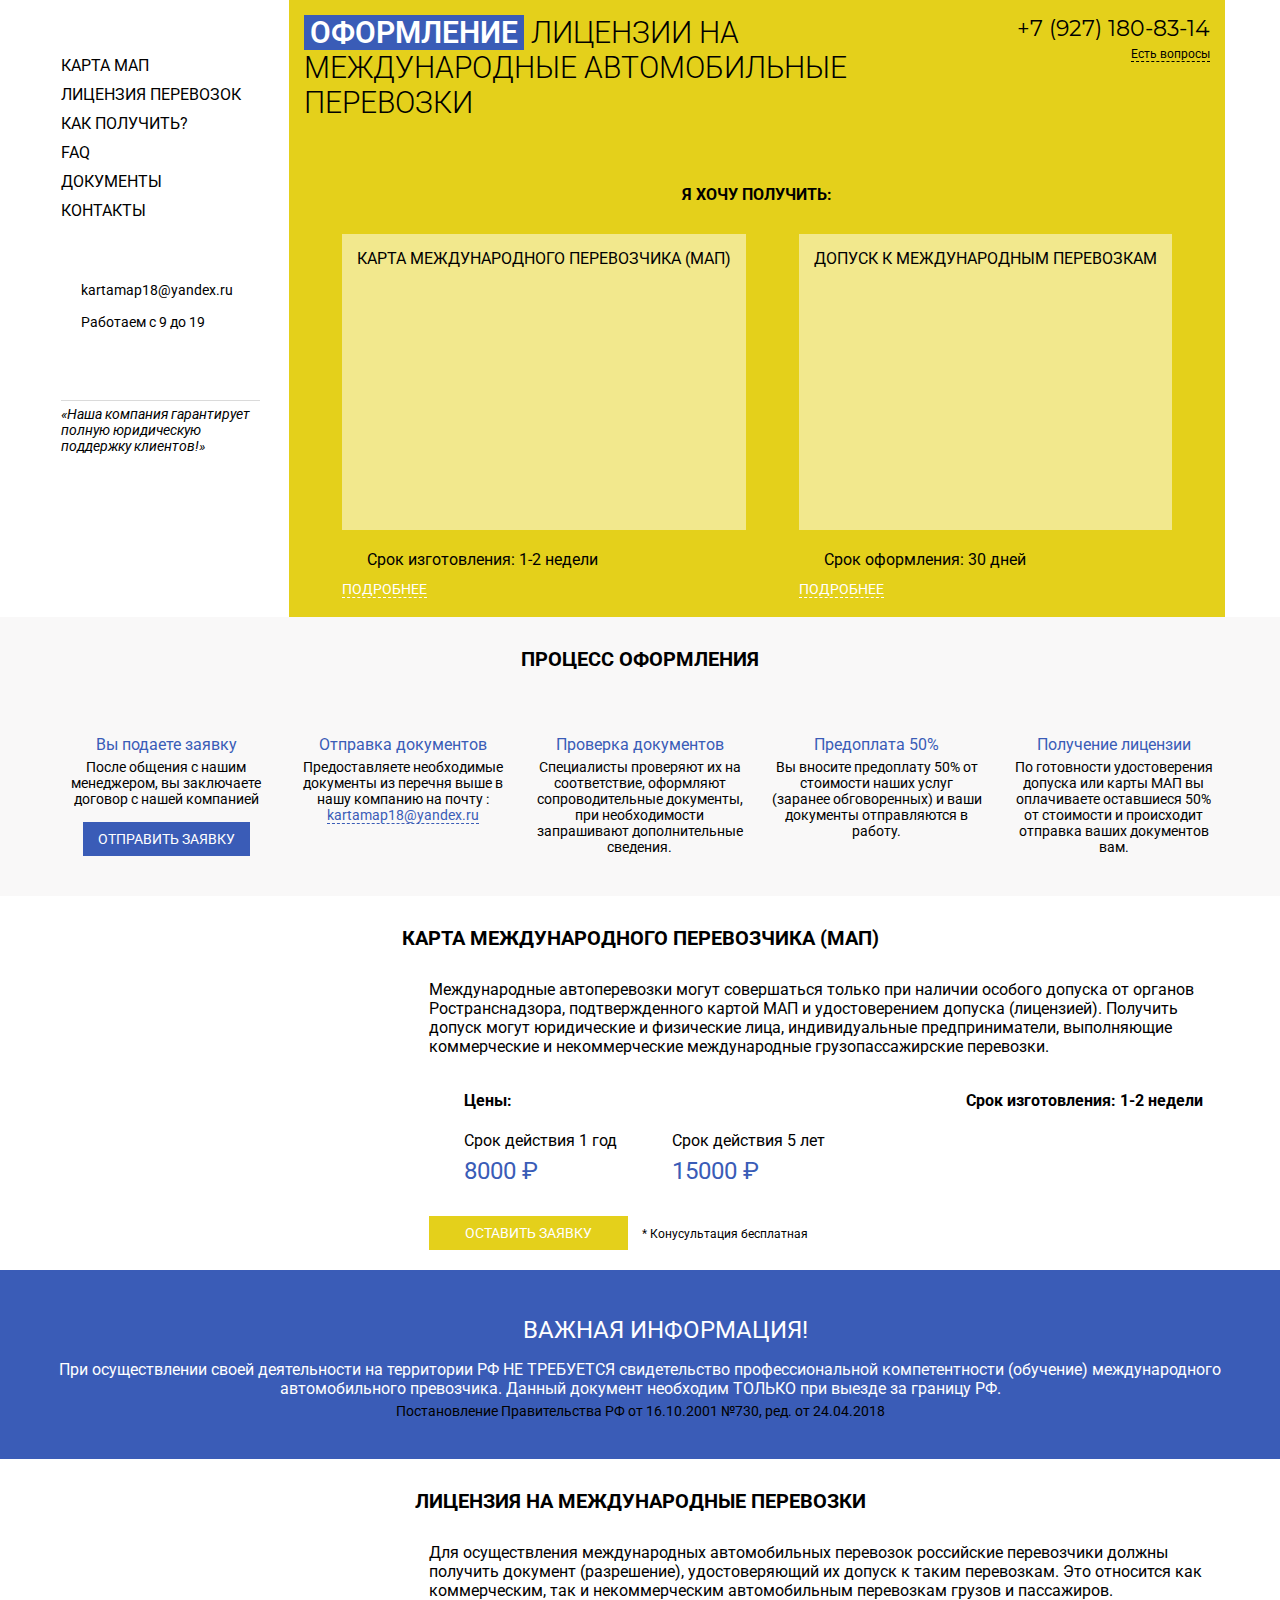
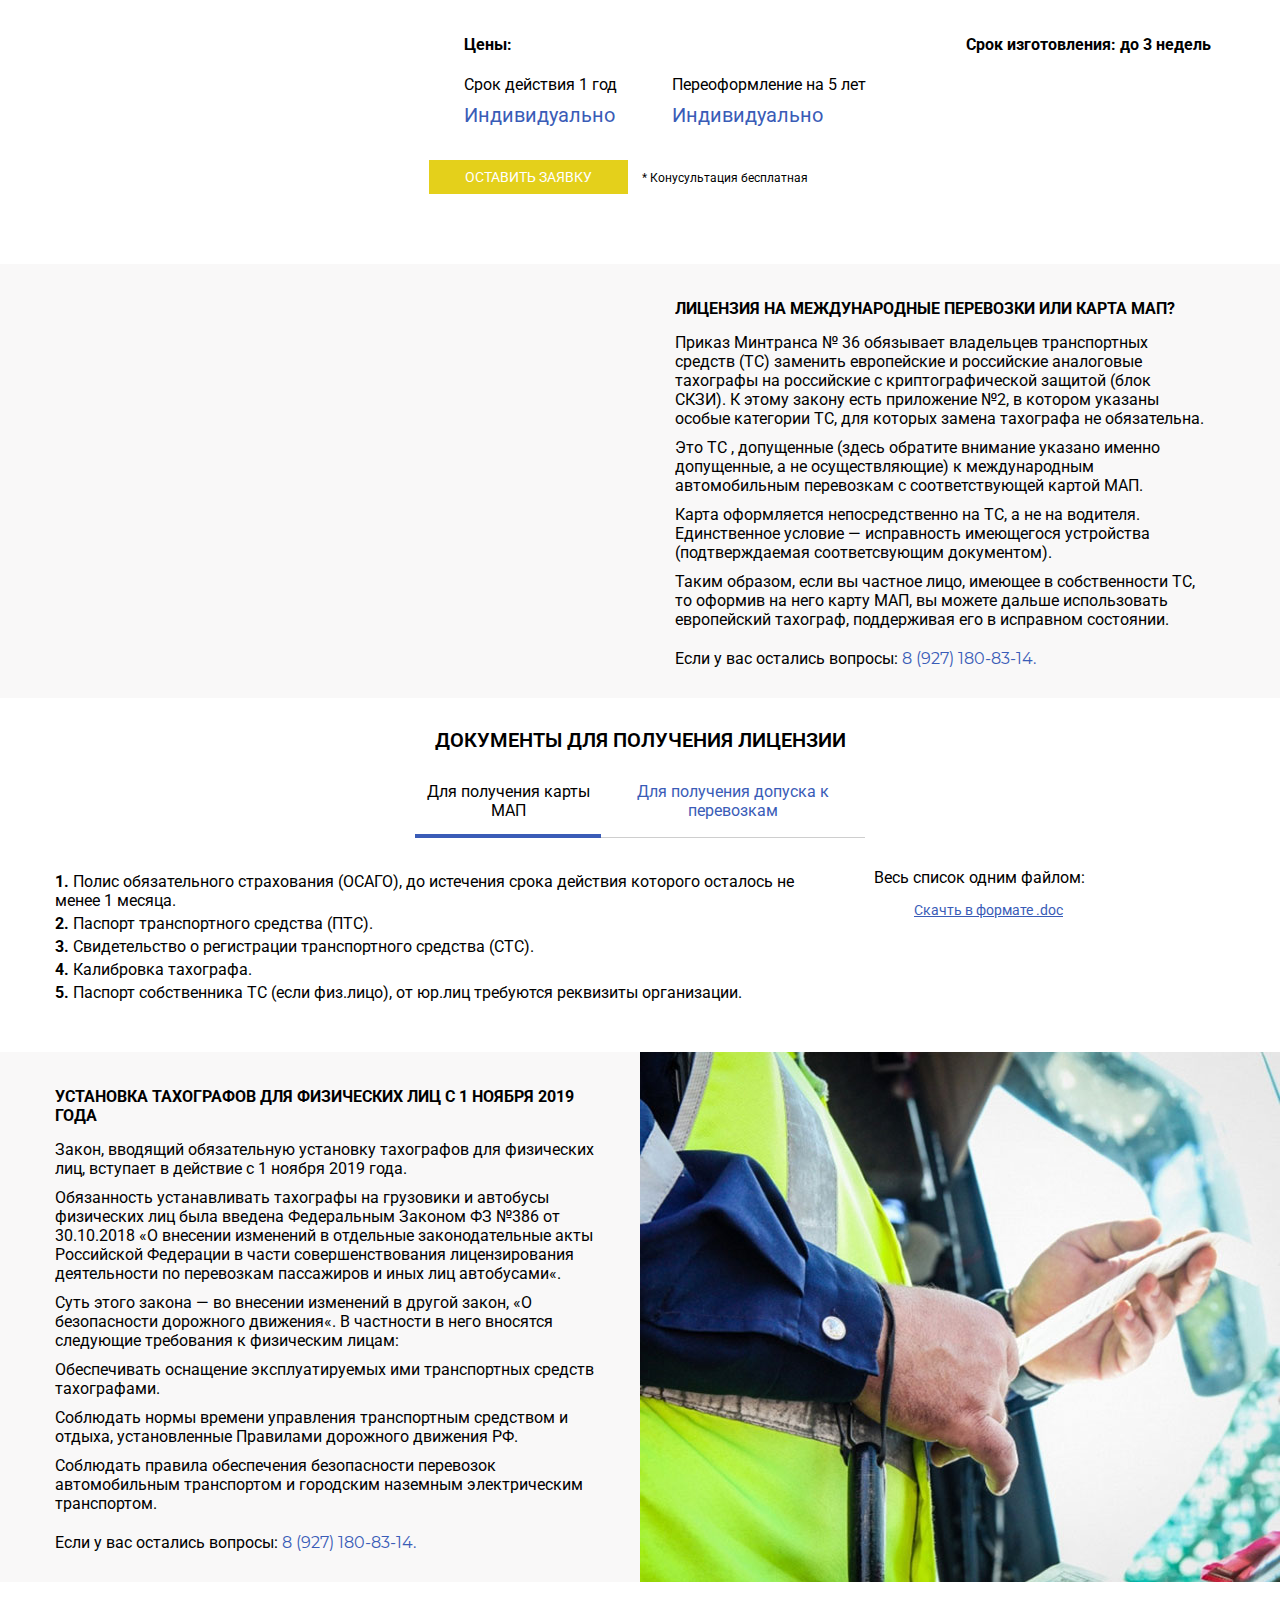
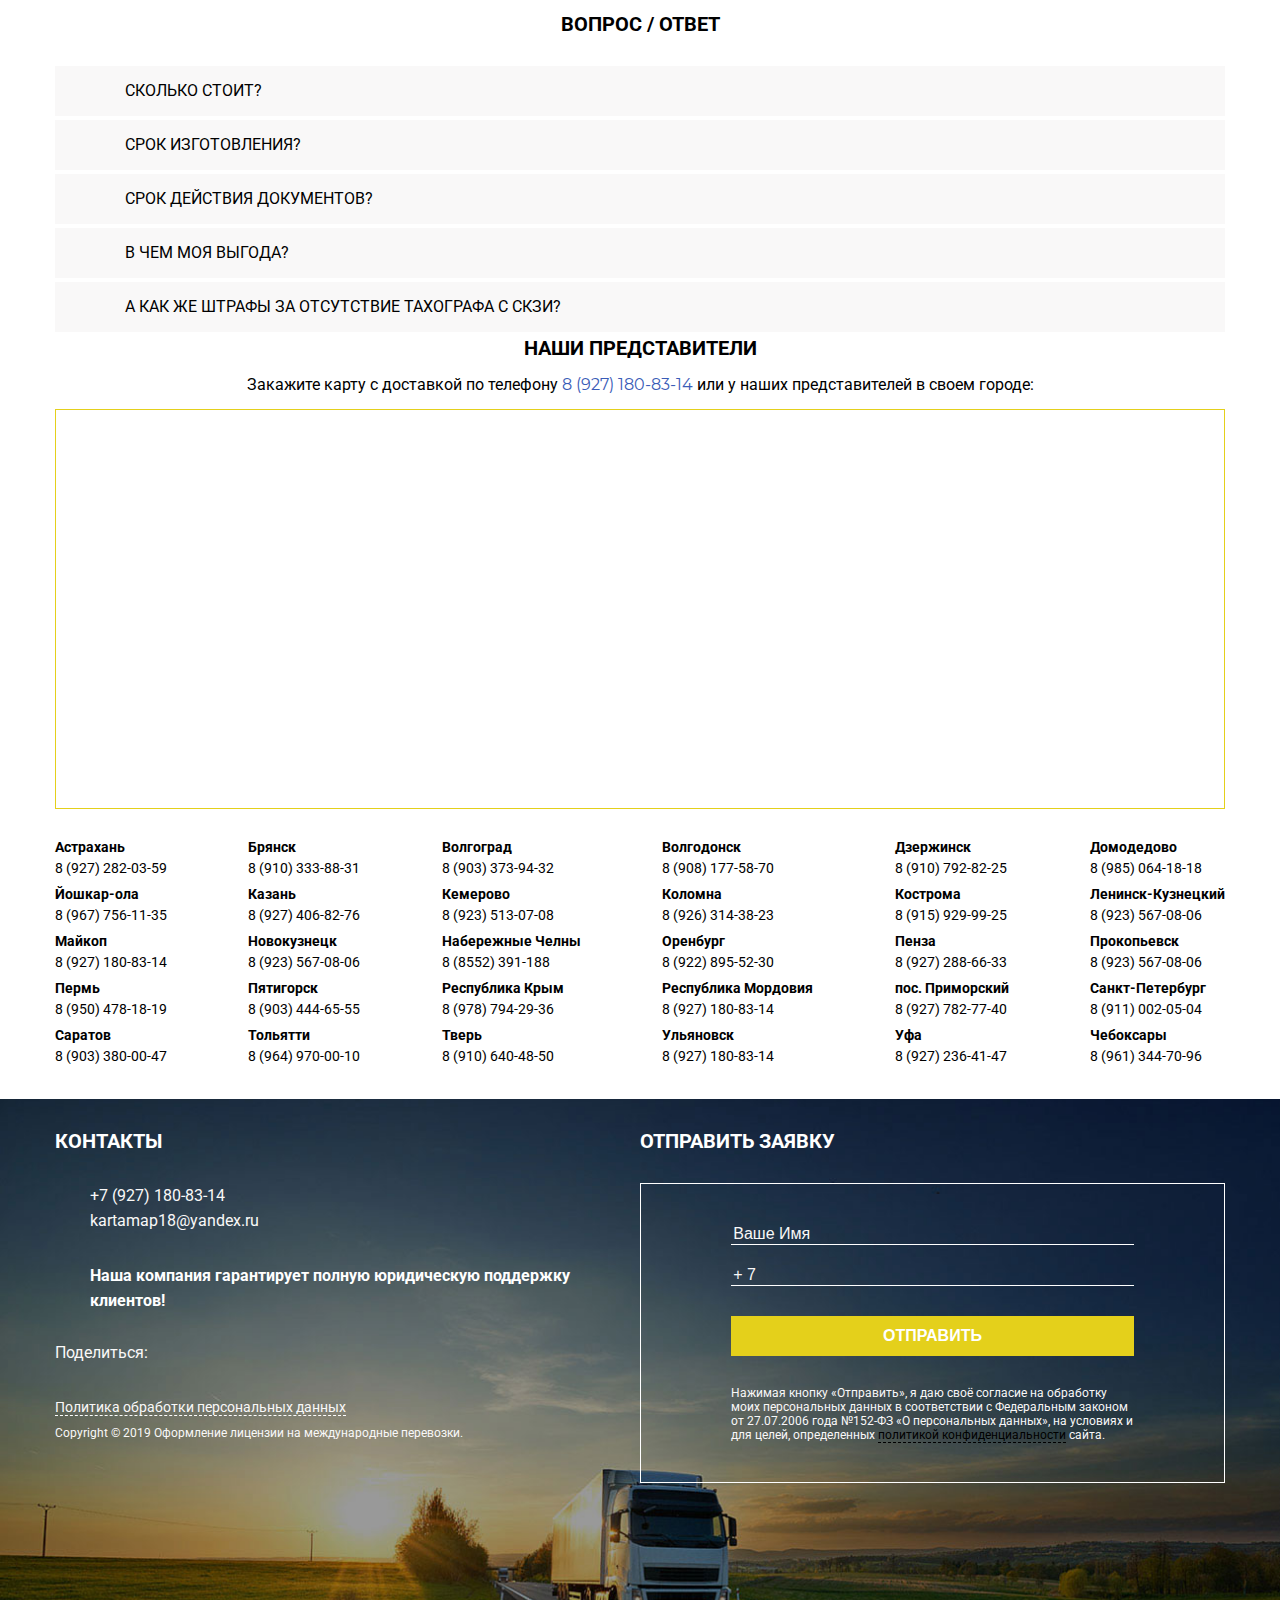
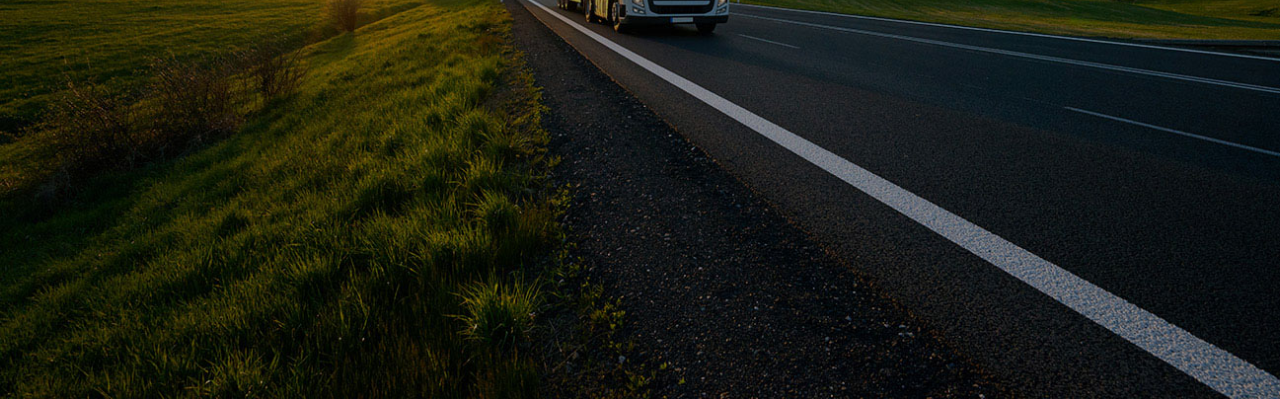
==== index.html @ 780452d1 "test" ====
<!DOCTYPE html>
<html lang="en">

<head>
	<meta charset="UTF-8">
	<meta name="viewport" content="width=device-width, initial-scale=1.0">
	<meta http-equiv="X-UA-Compatible" content="ie=edge">
	<link rel="stylesheet" href="css/style.css">
	<link href="https://fonts.googleapis.com/css?family=Montserrat+Alternates:400,600&display=swap&subset=cyrillic"
		rel="stylesheet">
	<link href="https://fonts.googleapis.com/css?family=Roboto:300,400,700&display=swap" rel="stylesheet">
	<link rel="shortcut icon" href="favicon.ico" type="image/x-icon">
	<script src="https://api-maps.yandex.ru/2.1/?apikey=<4064427a-a165-4c7b-abfc-ebd58276f03f>&lang=ru_RU"
		type="text/javascript"></script>
	<title>testОформление лицензии на международные автомобильные перевозки - МАПКарта.рф</title>
	<meta name='description' content="Международные автоперевозки могут совершаться только при наличии особого допуска от органов Ространснадзора, подтвержденного картой МАП и удостоверением допуска (лицензией).">
</head>

<body>
	<header>
		<div class="wrap_head">
			<div class="menu">
				<div id="logo">
					<img src="img/logo.svg" alt="">
					<div class="phonemob">
						<p><a href="tel:+79271808314>" class="">+7 (927) 180-83-14</a></p>
					</div>
				</div>
				<div class="menu_but"><span></span>
					<p>Меню</p><span></span>
				</div>
				<ul class="menu_ul mobmenu_show">
					<li><a href="#map_block">Карта МАП</a></li>
					<li><a href="#international_block">Лицензия перевозок</a></li>
					<li><a href="#process">Как получить?</a></li>
					<li><a href="#questions">FAQ</a></li>
					<li><a href="#fourth">Документы</a></li>
					<!--li><a href="#comments">Отзывы</a></li-->
					<li><a href="#contacts">Контакты</a></li>
				</ul>
				<a href="mailto:kartamap18@yandex.ru" class="mail mobmenu_show">kartamap18@yandex.ru</a>
				<p class="work_hour mobmenu_show">Работаем с 9 до 19</p>
				<p class="garant">«Наша компания гарантирует полную юридическую поддержку клиентов!»</p>
			</div>
			<div class="right_all">
				<div class="container_menu">
					<h1><span>Оформление</span> лицензии на международные автомобильные перевозки</h1>

					<div class="phone">
						<p><a href="tel:+79271808314>" class="phone_link">+7 (927) 180-83-14</a></p>
						<a href="" class="button link" id="button_head">Есть вопросы</a>
					</div>
				</div>
				<h3 class="ineed">Я хочу получить:</h3>
				<div class="service">
					<div class="bl_map">
						<div class="mapk">
							<h2>КАРТА МЕЖДУНАРОДНОГО ПЕРЕВОЗЧИКА (МАП)</h2>
							<img src="img/card.png" alt="">
						</div>
						<div class="term">
							<p>Срок изготовления: 1-2 недели</p>
							<a href="#map_block"><span>Подробнее</span></a>
						</div>
					</div>
					<div class="bl_map">
						<div class="license">
							<h2>ДОПУСК К МЕЖДУНАРОДНЫМ ПЕРЕВОЗКАМ</h2>
							<img src="img/lic2.jpg" alt="">
						</div>
						<div class="term">
							<p>Срок оформления: 30 дней</p>
							<a href="#international_block"><span>Подробнее</span></a>
						</div>
					</div>
				</div>
			</div>
		</div>
	</header>
	<div id="process">
		<h3>Процесс оформления </h3>
		<div class="wrap_process">
			<div class="stages">
				<img src="img/client.svg" alt="">
				<h4>Вы подаете заявку</h4>
				<p>После общения с нашим менеджером, вы заключаете договор с нашей компанией</p>
				<a href="" id='button_proc'>Отправить заявку</a>
			</div>
			<div class="stages">
				<img src="img/file.svg" alt="">
				<h4>Отправка документов</h4>
				<p>Предоставляете необходимые документы из перечня выше в нашу компанию на почту : <a
						href="">kartamap18@yandex.ru</a></p>
			</div>
			<div class="stages">
				<img src="img/list.svg" alt="">
				<h4>Проверка документов</h4>
				<p>Cпециалисты проверяют их на соответствие, оформляют сопроводительные документы, при необходимости запрашивают
					дополнительные сведения.</p>
			</div>
			<div class="stages">
				<img src="img/business.svg" alt="">
				<h4>Предоплата 50%</h4>
				<p>Вы вносите предоплату 50% от стоимости наших услуг (заранее обговоренных) и ваши документы отправляются в
					работу.</p>
			</div>
			<div class="stages">
				<img src="img/licen.svg" alt="">
				<h4>Получение лицензии</h4>
				<p>По готовности удостоверения допуска или карты МАП вы оплачиваете оставшиеся 50% от стоимости и происходит
					отправка ваших документов вам.</p>
			</div>
		</div>

	</div>
	<div id="map_block">
		<h3>КАРТА МЕЖДУНАРОДНОГО ПЕРЕВОЗЧИКА (МАП)</h3>
		<div class="wrap_map">
			<div class="img_map"> <img src="img/card.png" alt=""></div>
			<div class="textmap">
				<p class="textp">Международные автоперевозки могут совершаться только при наличии особого допуска от органов
					Ространснадзора, подтвержденного картой МАП и удостоверением допуска (лицензией). Получить допуск могут
					юридические и физические лица, индивидуальные предприниматели, выполняющие коммерческие и некоммерческие
					международные грузопассажирские перевозки.</p>
				<div class="info">
					<div class="price">
						<h5>Цены:</h5>
						<div class="priceinto">
							<div class="one">
								<p class="year"> Cрок действия 1 год</p>
								<p class="value">8000 ₽</p>
							</div>
							<div class="five">
								<p class="year">Cрок действия 5 лет</p>
								<p class="value">15000 ₽</p>
							</div>
						</div>
					</div>
					<div class="time">
						<h5>Срок изготовления: 1-2 недели</h5>
					</div>
				</div>
				<a href="" id="button">ОСТАВИТЬ ЗАЯВКУ</a> <span>* Конусультация бесплатная</span>
			</div>
		</div>
	</div>
	<div id="fine">
		<div class="warp_fine">
			<h4>Важная информация!</h4>
			<p>При осуществлении своей деятельности на территории РФ НЕ ТРЕБУЕТСЯ свидетельство профессиональной компетентности (обучение) международного автомобильного превозчика. Данный документ необходим ТОЛЬКО при выезде за границу РФ. </p>
		  <p class="small_header">Постановление Правительства РФ от 16.10.2001 №730, ред. от 24.04.2018</p>
		</div>
		<!-- 		<div class="warp_fine">
			<h4>Появились вопросы? оставь заявку прямо сейчас</h4>
			<p>Более 70 компаний уже обратились к нам!</p>
			<a href="" id="button_block_app">Нужна консультация</a>
		</div> -->
	</div>
	<div id="international_block">
		<h3>лицензия на международные перевозки</h3>
		<div class="international_map">
			<div class="img_international"> <img src="img/lic3.jpg" alt=""></div>
			<div class="textmap">
				<p class="textp">Для осуществления международных автомобильных перевозок российские перевозчики должны получить
					документ (разрешение), удостоверяющий их допуск к таким перевозкам. Это относится как коммерческим, так и
					некоммерческим автомобильным перевозкам грузов и пассажиров.</p>
				<div class="info">
					<div class="price">
						<h5>Цены:</h5>
						<div class="priceinto">
							<div class="one">
								<p class="year"> Cрок действия 1 год</p>
								<p class="value">Индивидуально</p>
							</div>
							<div class="five">
								<p class="year">Переоформление на 5 лет</p>
								<p class="value">Индивидуально</p>
							</div>
						</div>
					</div>
					<div class="time">
						<h5>Срок изготовления: до 3 недель</h5>
					</div>
				</div>
				<a href="" id="button">ОСТАВИТЬ ЗАЯВКУ</a> <span>* Конусультация бесплатная</span>
			</div>
		</div>
	</div>
	<div id="block_why">
		<div class="wrap_why">
			<div class="img_why"></div>
			<div class="text_why">
				<h3>Лицензия на международные перевозки или карта МАП?</h3>
				<p>Приказ Минтранса № 36 обязывает владельцев транспортных средств (ТС) заменить европейские и российские
					аналоговые тахографы на российские с криптографической защитой (блок СКЗИ).
					К этому закону есть приложение №2, в котором указаны особые категории ТС, для которых замена тахографа не
					обязательна.</p>
				<p>Это ТС , допущенные (здесь обратите внимание указано именно допущенные, а не осуществляющие) к международным
					автомобильным перевозкам с соответствующей картой МАП.</p>
				<p>Карта оформляется непосредственно на ТС, а не на водителя. Единственное условие — исправность имеющегося
					устройства (подтверждаемая соответсвующим документом).</p>
				<p>Таким образом, если вы частное лицо, имеющее в собственности ТС, то оформив на него карту МАП, вы можете
					дальше использовать европейский тахограф, поддерживая его в исправном состоянии.</p>
				<p class="phone_text_why">Если у вас остались вопросы: <a href="tel:+79271808314">8 (927) 180-83-14.</a></p>
			</div>
		</div>
	</div>
	<!-- блок документы -->
	<div id="fourth">
		<div class="fourthwr">
			<h3>Документы для получения лицензии</h3>
			<div class="toogledoc">
				<a href="#id5" data-number="1" class="toogled activetab">Для получения карты МАП</a>
				<a href="#id4" data-number="2" class="toogled">Для получения допуска к перевозкам</a>
			</div>
			<div data-number="1" class="contentwr show">
				<div class="contentdoc">
					<ul>
						<li><b>1.</b> Полис обязательного страхования (ОСАГО), до истечения срока действия которого осталось не
							менее 1 месяца.</li>
						<li><b>2.</b> Паспорт транспортного средства (ПТС).</li>
						<li><b>3.</b> Свидетельство о регистрации транспортного средства (СТС).</li>
						<li><b>4.</b> Калибровка тахографа.</li>
						<li><b>5.</b> Паспорт собственника ТС (если физ.лицо), от юр.лиц требуются реквизиты организации.</li>
					</ul>
				</div>
				<div class="contentdoc twobldoc">
					<p class="downipdoc"> Весь список одним файлом: <a href="doc/map.docx"><span></span>Скачть в формате .doc</a>
					</p>
				</div>
			</div>
			<div data-number="2" class="contentwr">
				<div class="contentdoc">
					<ul>
						<li><b>На ТС:</b></li>
						<li><b>1.</b> Полис обязательного страхования (ОСАГО), до истечения срока действия которого осталось не
							менее 1 месяца.</li>
						<li><b>2.</b> Паспорт транспортного средства (ПТС).</li>
						<li><b>3.</b> Свидетельство о регистрации транспортного средства (СТС).</li>
						<li><b>4.</b> Калибровка тахографа.</li>
						<li><b>На организацию:</b></li>
						<li><b>1.</b> Карточка предприятия.</li>
						<li><b>2.</b> Документы, подтверждающие финансовое положение (бух.баланс и отчет о финансовых результатах за
							отчетный период, либо сведения о стоимости имущества, находящего в собственности).</li>
					</ul>
				</div>
				<div class="contentdoc twobldoc">
					<p class="downipdoc"> Весь список одним файлом: <a href="doc/map.docx"><span></span> Скачть в формате .doc</a>
					</p>
				</div>
			</div>
		</div>
	</div>
	<div id="block_why_two">
			<div class="wrap_why">
					<div class="text_why">
							<h3>Установка тахографов для физических лиц с 1 ноября 2019 года</h3>
							<p>Закон, вводящий обязательную установку тахографов для физических лиц, вступает в действие с 1 ноября 2019 года.</p>
							<p>Обязанность устанавливать тахографы на грузовики и автобусы физических лиц была введена Федеральным Законом ФЗ №386 от 30.10.2018 «О внесении изменений в отдельные законодательные акты Российской Федерации в части совершенствования лицензирования деятельности по перевозкам пассажиров и иных лиц автобусами«.</p>
							<p>Суть этого закона — во внесении изменений в другой закон, «О безопасности дорожного движения«. В частности в него вносятся следующие требования к физическим лицам:</p>
							<p>Обеспечивать оснащение эксплуатируемых ими транспортных средств тахографами.</p>
							<p>Соблюдать нормы времени управления транспортным средством и отдыха, установленные Правилами дорожного движения РФ.</p>
							<p>Соблюдать правила обеспечения безопасности перевозок автомобильным транспортом и городским наземным электрическим транспортом.</p>
						<p class="phone_text_why">Если у вас остались вопросы: <a href="tel:+79271808314">8 (927) 180-83-14.</a></p>
					</div>
				<div class="img_why"></div>
			</div>
		</div>
	<div id="questions">
		<h3>Вопрос / Ответ</h3>
		<div class="warp_questions">
			<div class="blck_question">
				<div class="ques">
					<span></span><a href="">Сколько стоит?</a>
				</div>
				<p class="block_answer">Оформление карты МАП на год стоит 8 000 рублей. Офорлмение карта сроком на 5 лет - 15
					000 рублей.
					Предоплата 50%, остальная часть по факту получения документов.</p>
			</div>
			<div class="blck_question">
				<div class="ques">
					<span></span><a href="">Срок изготовления?</a>
				</div>
				<p class="block_answer">Срок изготовления карты МАП 2 недели с момента подачи документов и оплаты.
					Срок оформления удостоверения допуска до 30 рабочих дней.</p>
			</div>
			<div class="blck_question">
				<div class="ques">
					<span></span><a href="">Срок действия документов? </a>
				</div>
				<p class="block_answer">Удостоверние допуска (лицензия) оформляется на 1 год, по истечении срока происходит
					переоформление на 5 лет.
					Карта МАП оформляется на период действия лицензии (на 1 год, 2 года или на 5 лет).</p>
			</div>
			<div class="blck_question">
				<div class="ques">
					<span></span><a href="">В чем моя выгода?</a>
				</div>
				<p class="block_answer">Замена тахографа ЕСТР на тахограф с блоком СКЗИ начинается от 35 000 рублей, плюс
					дополнительные расходы, и замена блока СКЗИ каждые 3 года от 20 000 рублей. Итого только за 1 год вы экономите
					более 30 000 рублей.</p>
			</div>
			<div class="blck_question">
				<div class="ques">
					<span></span><a href="">А как же штрафы за отсутствие тахографа с СКЗИ?</a>
				</div>
				<p class="block_answer">Выше мы уже обьясняли, что согласно Приложению 2 Приказа Минтранса №36, что допущенные
					автомобили к международным перевозкам имеют законное право использовать ЕСТР тахограф (шайбовый, цифровой).
				</p>
			</div>
		</div>
	</div>
	<!--div id="comments">
		<h3>Отзывы наших клиентов</h3>
		<div class="wrap_comments">
				<div class="arrows">
						<a href="" class="left"></a>
						<a href="" class="right"></a>
					</div>
			<div id="wrap_slids">
				<div class="slider">
					<div class="text_comments">
						<div class="wrap_text_slide">
							<h5>000 «ТИДЖИ СЕРВИС»</h5>
							<p>Выражает свою признательность группе компаний «Автоконсалтинг» в оперативном и качественном решении
								злободневного вопроса — Лицензирования пассажирских перевозок по новым правилам.</p>
							<p>Могу с уверенностью рекомендовать «Автоконсалтинг» и менеджера Сергея, который постоянно был с нами на
								связи по любому вопросу, связанному с транспортом, обучением, аттестацией ответственных лиц, в том числе
								по вопросам связанных с соблюдением законодательства в области транспорта.</p>
							<p>Генеральный директор: А.А. Шукуров</p>
				
						</div>
						<div class="img_comments"><img src="img/comments.jpg" alt=""></div>
					</div>
				</div>
				<div class="slider">
						<div class="text_comments">
								<div class="wrap_text_slide">
									<h5>000 «ТИДЖИ СЕРВИС»</h5>
									<p>Выражает свою признательность группе компаний «Автоконсалтинг» в оперативном и качественном решении
										злободневного вопроса — Лицензирования пассажирских перевозок по новым правилам.</p>
									<p>Могу с уверенностью рекомендовать «Автоконсалтинг» и менеджера Сергея, который постоянно был с нами на
										связи по любому вопросу, связанному с транспортом, обучением, аттестацией ответственных лиц, в том числе
										по вопросам связанных с соблюдением законодательства в области транспорта.</p>
									<p>Генеральный директор: А.А. Шукуров</p>
								</div>
								<div class="img_comments"><img src="img/comments.jpg" alt=""></div>
							</div>
				</div>
				<div class="slider">3</div>
				<div class="slider">4</div>
			</div>
		</div>
	</div-->
	<div id="mapyandex">
		<h3>Наши представители</h3>
   <p class="zagl">Закажите карту с доставкой по телефону <span>8 (927) 180-83-14</span> или у наших представителей в своем городе:</p>
		<div id="map" style="width:100%; height: 400px"></div>
		<div class="wrap_part">
			<div class="partner">
				<p class="city">Астрахань</p>
				<p>8 (927) 282-03-59</p>
			</div>
			<div class="partner">
				<p class="city">Брянск</p>
				<p>8 (910) 333-88-31</p>
			</div>
			<div class="partner">
				<p class="city">Волгоград</p>
				<p>8 (903) 373-94-32</p>
			</div>
			<div class="partner">
				<p class="city">Волгодонск</p>
				<p>8 (908) 177-58-70</p>
			</div>
			<div class="partner">
				<p class="city">Дзержинск</p>
				<p>8 (910) 792-82-25</p>
			</div>
			<div class="partner">
				<p class="city">Домодедово</p>
				<p>8 (985) 064-18-18</p>
			</div>
			<div class="partner">
				<p class="city">Йошкар-ола</p>
				<p>8 (967) 756-11-35</p>
			</div>
			<div class="partner">
				<p class="city">Казань</p>
				<p>8 (927) 406-82-76</p>
			</div>
			<div class="partner">
				<p class="city">Кемерово</p>
				<p>8 (923) 513-07-08</p>
			</div>
			<div class="partner">
				<p class="city">Коломна</p>
				<p>8 (926) 314-38-23</p>
			</div>
			<div class="partner">
				<p class="city">Кострома</p>
				<p>8 (915) 929-99-25</p>
			</div>
			<div class="partner">
				<p class="city">Ленинск-Кузнецкий</p>
				<p>8 (923) 567-08-06</p>
			</div>
			<div class="partner">
				<p class="city">Майкоп</p>
				<p>8 (927) 180-83-14</p>
			</div>
			<div class="partner">
				<p class="city">Новокузнецк</p>
				<p>8 (923) 567-08-06</p>
			</div>
			<div class="partner">
				<p class="city">Набережные Челны</p>
				<p>8 (8552) 391-188</p>
			</div>
			<div class="partner">
				<p class="city">Оренбург</p>
				<p>8 (922) 895-52-30</p>
			</div>
			<div class="partner">
				<p class="city">Пенза</p>
				<p>8 (927) 288-66-33</p>
			</div>
			<div class="partner">
				<p class="city">Прокопьевск</p>
				<p>8 (923) 567-08-06</p>
			</div>
			<div class="partner">
				<p class="city">Пермь</p>
				<p>8 (950) 478-18-19</p>
			</div>
			<div class="partner">
				<p class="city">Пятигорск</p>
				<p>8 (903) 444-65-55</p>
			</div>
			<div class="partner">
				<p class="city">Республика Крым</p>
				<p>8 (978) 794-29-36</p>
			</div>
			<div class="partner">
				<p class="city">Республика Мордовия</p>
				<p>8 (927) 180-83-14</p>
			</div>
			<div class="partner">
				<p class="city">пос. Приморский</p>
				<p>8 (927) 782-77-40</p>
			</div>
			<div class="partner">
				<p class="city">Санкт-Петербург</p>
				<p>8 (911) 002-05-04</p>
			</div>
			<div class="partner">
				<p class="city">Саратов</p>
				<p>8 (903) 380-00-47</p>
			</div>
			<div class="partner">
				<p class="city">Тольятти</p>
				<p>8 (964) 970-00-10</p>
			</div>
			<div class="partner">
				<p class="city">Тверь</p>
				<p>8 (910) 640-48-50</p>
			</div>
			<div class="partner">
				<p class="city">Ульяновск</p>
				<p>8 (927) 180-83-14</p>
			</div>
			<div class="partner">
				<p class="city">Уфа</p>
				<p>8 (927) 236-41-47</p>
			</div>
			<div class="partner">
				<p class="city">Чебоксары</p>
				<p>8 (961) 344-70-96</p>
			</div>
		</div>
	</div>
	<div id="contacts">
		<div class="into_info">
			<div class="cont_info">
				<h3>Контакты</h3>
				<div class="">
					<p><span></span><a href="tel:+79271808314>" class="phone_cont">+7 (927) 180-83-14</a></p>
					<p><span></span><a href="mailto:kartamap18@yandex.ru" class="mail_cont">kartamap18@yandex.ru</a></p>
				</div>
				<!--div class="requisite">
					<h5>РЕКВИЗИТЫ:</h5>
					<p><b>ОГРНИП</b> 318135400000368</p>
					<p><b>ИНН</b> 132404715485</p>
				</div-->
				<div class="postsc">
					<h5>Наша компания гарантирует полную юридическую поддержку клиентов!</h5>

				</div>
				<div class="soc">
					<p>Поделиться:</p>
					<script src="https://yastatic.net/es5-shims/0.0.2/es5-shims.min.js"></script>
					<script src="https://yastatic.net/share2/share.js"></script>
					<div class="ya-share2" data-services="vkontakte,facebook,odnoklassniki,viber,whatsapp,telegram"></div>
				</div>
				<p class="politic"><a href="regulation.html">Политика обработки персональных данных</a></p>
				<p class="copyright">Copyright © 2019 Оформление лицензии на международные перевозки. </p>
			</div>
			<div class="form_blcok">
				<h3>Отправить заявку</h3>
				<form method="post" action="mail.php" id="form_cont">
					<input type="text" name="name" required pattern="[А-Яа-яЁё]{4,}" autocomplete="off" placeholder="Ваше Имя" maxlength="10"
						title="Имя должно быть на русском. Пример: Степа, Петя, Вася, Оля">
					<input type="tel" name="tel" autocomplete="off" required pattern="\+[0-9]{1}[0-9]{3}[0-9]{3}[0-9]{2}[0-9]{2}"
						maxlength="12" placeholder="+ 7" title="Номер должен начинаться с + 7 и далее без пробелов">
					<input type="submit" value="ОТПРАВИТЬ">
					<p>Нажимая кнопку «Отправить», я даю своё согласие на обработку моих персональных данных в соответствии с
						Федеральным законом от 27.07.2006 года №152-ФЗ «О персональных данных», на условиях и для целей,
						определенных <a	href="privacy-policy.html">политикой конфиденциальности</a> сайта.</p>
				</form>

			</div>

		</div>
	</div>
	<div class="fullfon"></div>
	<div class="blockforma show-form">
		<h5>ПОЛУЧИТЬ КОНСУЛЬТАЦИЮ</h5>
		<form method="post" action="mail.php" id="form">
			<input type="text" name="name" required pattern="[А-Яа-яЁё]{4,}" placeholder="Ваше Имя"
				title="Имя должно быть на русском. Пример: Степа, Петя, Вася, Оля" />
			<input type="text" name="tel" required pattern="\+[0-9]{1}[0-9]{3}[0-9]{3}[0-9]{2}[0-9]{2}"
				placeholder="+ 7 (___) ___-__-__" title="Номер должен начинаться с + 7 и далее без пробелов" />
			<input type="submit" name="subscribe" value="Отправить">

		</form>
		<div id="textch">
			<p>Нажимая кнопку «Отправить», я даю своё согласие на обработку моих персональных данных в соответствии с
				Федеральным законом от 27.07.2006 года №152-ФЗ «О персональных данных», на условиях и для целей, определенных <a
					href="privacy-policy.html">политикой конфиденциальности</a> сайта.</p>
		</div>
	</div>
	<div class="results">
		<h6>Ваша заявка взята в обработку</h6>
		<p>В течение 5 минут с вами свяжутся</p>
	</div>
	
	<script src="js/my_script.js"></script>
	<script src="https://code.jquery.com/jquery-3.4.1.min.js"> </script>
	<script src="js/form-script.js"></script>
	<script src="js/scroll.js"></script>
	<script src="js/map.js"></script>
	<!-- Yandex.Metrika counter -->
<script type="text/javascript">
	(function(m,e,t,r,i,k,a){m[i]=m[i]||function(){(m[i].a=m[i].a||[]).push(arguments)};
	m[i].l=1*new Date();k=e.createElement(t),a=e.getElementsByTagName(t)[0],k.async=1,k.src=r,a.parentNode.insertBefore(k,a)})
	(window, document, "script", "https://web.archive.org/web/20181211013002/https://mc.yandex.ru/metrika/tag.js", "ym");

	ym(51469540, "init", {
			 id:51469540,
			 clickmap:true,
			 trackLinks:true,
			 accurateTrackBounce:true,
			 webvisor:true
	});
</script>
<noscript><div><img src="https://web.archive.org/web/20181211013002im_/https://mc.yandex.ru/watch/51469540" style="position:absolute; left:-9999px;" alt=""/></div></noscript>
<!-- /Yandex.Metrika counter -->

</body>

</html>
---- css/style.css ----
@import url(http://allfont.ru/allfont.css?fonts=futura-normal);
 
html, body, div, span, applet, object, iframe, h1, h2, h3, h4, h5, h6, p, blockquote, pre, a, abbr, acronym, address, big, cite, code, del, dfn, em, font, img, ins, kbd, q, s, samp, small, strike, strong, sub, sup, tt, var, b, u, i, center, dl, dt, dd, ol, ul, li, fieldset, form, label, legend, table, caption, tbody, tfoot, thead, tr, th, td {
  margin: 0;
  padding: 0;
  border: 0;
  outline: 0;
  font-size: 100%;
  vertical-align: baseline;
  background: transparent;
}

body {

  position: relative;
}

html,
body {
  width: 100%;
  height: 100%;
  font-family: 'Roboto', sans-serif;
}

* {
  box-sizing: border-box;
}

a {
  text-decoration: none;
}

img {
  display: block;
}

/*Header*/
header {
  width: 100%;
  height: auto;
  background-size: cover;
  background-repeat: no-repeat;
  /* background-image: url(../img/streamline1.jpg); */
  background-color: rgba(255, 255, 255, 0.5);
}

.wrap_head {
  max-width: 1170px;
  margin: 0 auto;
  display: grid;
  justify-content: space-between;
  grid-template-columns: 18% 80%;
  height: 100%;
}

.container_menu {
  width: 100%;
  display: grid;
  grid-template-columns: auto auto;
  justify-content: space-between;
  margin: 0 auto;
  padding: 15px;

}

.container_menu h1 {
  text-transform: uppercase;
  font-size: 30px;
  color: #000;
  font-weight: 300;
}

.container_menu h1 span {
  background: #3a5cb7;
  padding-left: 6px;
  padding-right: 6px;
  font-weight: 600;
  color: #FFF;
}

/* top menu */
.menu {
  padding: 6px;
  margin: 0 auto;
  width: 100%;
  background: #fff;
}

.menu ul {
  margin: 50px auto;
  max-width: 1170px;
  list-style: none;
}

.menu ul li {
  padding-bottom: 10px;
  font-size: 16px;
  text-transform: uppercase;
  /* padding-right:28px; */
}

.menu ul li a {
  color: #000
}

.menu ul li a:hover {
  border-bottom: 1px solid #e4d01b;
  color: #e4d01b;
}

/* end yop menu */
#logo img {
  width: 130px;
}

/* Left */
.phonemob {
  display: none;
}

.menu_but {
  display: none;
}

.work_hour {
  padding-top: 15px;
}

.mail {
  color: #000;
}

.mail:hover {
  border-bottom: 1px solid #000;
}

.work_hour::before {
  content: '';
  background-image: url('../img/clock.svg');
  background-size: 15px 15px;
  background-repeat: no-repeat;
  width: 100%;
  height: 100%;
  position: absolute;
  left: 0;
}

.mail,
.work_hour {
  position: relative;
  padding-left: 20px;
  font-size: 14px;
}

.mail::before {
  content: '';
  background-image: url('../img/envelope.svg');
  background-size: 15px 15px;
  background-repeat: no-repeat;
  width: 100%;
  height: 100%;
  left: 0;
  position: absolute;
}

.ineed {
  margin-top: 50px;
  text-align: center;
  text-transform: uppercase;
}

.garant {
  margin-top: 70px;
  font-size: 14px;
  font-style: italic;
  padding-top: 5px;
  border-top: 1px solid #dadada;
}

/* Right */
.right_img {
  width: 100%;
}

.right_img img {
  width: 45%;
}

.right_all {
  background: #e4d01b;
  height: 100%;
  padding-bottom: 20px;
}

.right_all .link {
  font-size: 12px;
  border-bottom: 1px dashed #000;
  color: #000;
  float: right;
  padding-top: 4px;
}

.phone_link {
  font-family: 'Montserrat Alternates', sans-serif;
  font-size: 22px;
  color: #000;
  position: relative;
  padding-left: 30px;
  padding-top: 5px;
  padding-bottom: 5px;
  line-height: 28px;
}

.phone_link::before {
  content: '';
  background-image: url('../img/smartphone.svg');
  background-size: 25px 25px;
  background-repeat: no-repeat;
  width: 25px;
  height: 25px;
  position: absolute;
  left: 0;
}
.phone_link span {
  color: #3a5cb7;
  font-weight: 600;
}
/* service */
.service {
  padding-top: 30px;
  display: grid;
  justify-content: space-evenly;
  grid-template-columns: auto auto;
}

.service img {
  margin: 25px auto;
}

.service h2 {
  text-align: center;
  font-weight: 400;
  padding: 15px;
}

.bl_map {
  height: 100%;
}

.mapk,
.license {
  background-color: rgba(255, 255, 255, 0.5);
  cursor: pointer;
  height: 296px;
  width: 100%;
}

.mapk:hover,
.license:hover {
  background-color: rgba(255, 255, 255, 0.9);
  border-bottom: 2px solid #3a5cb7;
}

.mapk img {
  width: 50%;
}

.license img {
  width: 30%;
}

.term {
  padding-top: 20px;
}

.term p {
  position: relative;
  padding-left: 25px;
  padding-bottom: 2px;
}

.term p::before {
  content: '';
  background-image: url('../img/calendar.svg');
  background-size: 20px 20px;
  background-repeat: no-repeat;
  width: 100%;
  height: 100%;
  left: 0;
  position: absolute;
}

.term a {
  text-transform: uppercase;
  font-size: 14px;
  display: block;
  padding-top: 10px;
}

.term a span {
  padding-top: 20px;
  border-bottom: 1px dashed #fff;
  color: #fff;
}

.term a span:hover {
  color: #3a5cb7;
  border-bottom: 1px dashed #3a5cb7;

}

/* end service */
/*  Process*/
#process {
  width: 100%;
  background: #f9f8f8;
  padding-bottom: 30px;
}

#process h3 {
  text-align: center;
  text-transform: uppercase;
  font-size: 20px;
  padding-top: 30px;
}

.wrap_process {
  display: grid;
  justify-content: space-between;
  grid-template-columns: 19% 19% 19% 19% 19%;
  max-width: 1170px;
  margin: 0 auto;
  height: auto;
}

.stages {
  text-align: center;
  margin-top: 30px;

}

.stages h4 {
  font-weight: 400;
  text-align: center;
  padding-top: 14px;
  color: #3a5cb7;
}

.stages img {
  width: 45px;
  margin: 10px auto;
}

.stages p {
  padding: 5px;
  font-size: 14px;
}

.stages p a {
  color: #3a5cb7;
  border-bottom: 1px dashed #3a5cb7;
}

.stages p a:hover {
  color: #3a5cb7;
  border-bottom: none;
}

/* Кнопка процесс */
#button_proc {
  font-size: 14px;
  margin: 10px auto;
  display: block;
  width: 75%;
  padding: 8px 0px 8px 0px;
  background: #3a5cb7;
  border: 1px solid #3a5cb7;
  color: #fff;
  text-transform: uppercase;
}

#button_proc:hover {
  background: #f9f8f8;
  color: #3a5cb7;
}

#button {
  /* border-radius: 16px; */
  text-align: center;
  font-size: 14px;
  margin-top: 20px;
  display: inline-block;
  width: 25%;
  padding: 8px 0px 8px 0px;
  background: #e4d01b;
  border: 1px solid #e4d01b;
  color: #fff;
  text-transform: uppercase;
}

#button:hover {
  background: #fff;
  color: #e4d01b;
}

.textmap span {
  font-size: 12px;
  padding-left: 10px;

}

/* Map */
#map_block {
  width: 100%;
}

#map_block h3 {
  text-align: center;
  text-transform: uppercase;
  font-size: 20px;
  padding-bottom: 30px;
  padding-top: 30px;
}

.wrap_map {
  display: grid;
  justify-content: space-between;
  grid-template-columns: 28% 68%;
  max-width: 1170px;
  margin: 0 auto;
  height: auto;
  padding-bottom: 20px;
}

.img_map img {
  width: 100%;
}

.info {
  display: grid;
  justify-content: space-between;
  grid-template-columns: 63% 37%;
  margin-top: 30px;
}

.price,
.time {
  position: relative;
  padding-left: 35px;
  line-height: 30px;
}

.price h5::before {
  content: '';
  background-image: url('../img/money.svg');
  background-size: 30px 30px;
  background-repeat: no-repeat;
  width: 100%;
  height: 30px;
  left: 0;
  position: absolute;
}

.time h5::before {
  content: '';
  background-image: url('../img/calendar.svg');
  background-size: 30px 30px;
  background-repeat: no-repeat;
  width: 100%;
  height: 30px;
  left: 0;
  position: absolute;
}

.priceinto>div {
  padding-top: 10px;
  padding-right: 55px;
  padding-bottom: 10px;
}

.priceinto {
  display: flex;
  justify-content: flex-start;
}

.one {
  padding-bottom: 20px;
}

.value {
  font-size: 24px;
  color: #3a5cb7;
  font-weight: 400;
}

/* NTERNATIONAL TRANSPORT */
#international_block {
  width: 100%;
}

#international_block h3 {
  text-align: center;
  text-transform: uppercase;
  font-size: 20px;
  padding-bottom: 30px;
  padding-top: 30px;
}

.international_map {
  display: grid;
  justify-content: space-between;
  grid-template-columns: 28% 68%;
  max-width: 1170px;
  margin: 0 auto;
  height: auto;
  padding-bottom: 20px;
}

.img_international img {
  width: 100%;
}

#international_block .value {
  font-size: 20px;
}

/* Fine */
#fine {
  width: 100%;
  background-color: #3a5cb7;
  /* background-image: url(../img/geografiya1.jpg) */
}

.warp_fine {
  max-width: 1170px;
  margin: 0 auto;
  color: #FFF;
  padding: 30px 0 40px 0;
  text-align: center;
}

.warp_fine p {
  font-size: 16px;
}

.warp_fine h4 {
  position: relative;
  text-transform: uppercase;
  font-weight: normal;
  padding-left: 50px;
  line-height: 60px;
  font-size: 24px;
}

.warp_fine .small_header {
  font-size: 14px;
  color: #000;
  padding-top: 5px;
}

.warp_fine h4::before {
  content: '';
  background-image: url('../img/bribe.svg');
  background-size: 50px 50px;
  background-repeat: no-repeat;
  width: 50px;
  height: 50px;
  left: 35%;
  position: absolute;
}

#button_block_app {
  font-size: 14px;
  margin: 20px auto;
  display: block;
  width: 25%;
  padding: 8px 0px 8px 0px;
  /* background: #3a5cb7; */
  border: 1px solid #eee;
  color: #fff;
  text-align: center;
  text-transform: uppercase;
}

#button_block_app:hover {
  background: #f9f8f8;
  color: #3a5cb7;
}

/* WHy */
#block_why {
  width: 100%;
  background-image: url(../img/why_im.jpg);
  background-repeat: no-repeat;
  background-position: center left;
  margin: 50px auto 0;
  background-color: #f9f8f8
}

.wrap_why {
  display: grid;
  justify-content: space-between;
  grid-template-columns: 50% 50%;
  max-width: 1170px;
  margin: 0 auto;
  height: auto;
}

.text_why {
  padding: 20px;
  background: #f9f8f8;
}

.text_why h3 {
  text-transform: uppercase;
  padding: 15px;
}

.text_why p {
  padding-left: 15px;
  padding-bottom: 10px;
}

.text_why .phone_text_why {
  padding-top: 10px;
}

.phone_text_why a {
  color: #3a5cb7;
  font-family: 'Montserrat Alternates', sans-serif;
}

.phone_text_why a:hover {
  text-decoration: underline;
}

/* WHy 2*/
#block_why_two {
  width: 100%;
  background-image: url(../img/why_gbdd.jpg);
  background-repeat: no-repeat;
  background-position: center right;
  margin: 50px auto 0;
  background-color: #f9f8f8
}
#block_why_two  .text_why {
  padding: 20px 20px 20px 0px;
  background: #f9f8f8;
}
#block_why_two  .text_why p {
  padding-left: 0px;
  padding-bottom: 10px;
}
#block_why_two .text_why h3 {
  text-transform: uppercase;
  padding: 15px 15px 15px 0px;
}
/* fourth Screen */
#fourth {
  width: 100%;
}

.fourthwr {
  background: #fff;
  max-width: 1170px;
  margin: 0 auto;
}

#fourth h3 {
  padding-top: 30px;
  text-transform: uppercase;
  font-size: 20px;
  text-align: center;
  font-weight: 600;
}

.toogledoc {
  width: 450px;
  display: flex;
  margin: 30px auto;
  justify-content: space-between;
  text-align: center;
}

.toogledoc .activetab {
  color: #000;
  border-bottom: 4px solid #3a5cb7;
}

.toogled {
  text-align: center;
  padding-bottom: 14px;
  display: block;
  flex: 1 auto;
  color: #3a5cb7;
  border-bottom: 1px solid #cecece;
}

.contentwr {
  display: none;
}

.show {
  display: grid;
  justify-content: space-between;
  grid-template-columns: 70% 30%;
}

.contentdoc {
  color: #000;
}

.contentdoc ul {
  margin: 0;
  padding: 0;
}

.contentdoc ul li {
  list-style: none;
  padding-top: 4px;
  padding-right: 40px;
}

.contentdoc li {
  padding-top: 5px;
}

.downipdoc a {
  font-size: 14px;
  margin-top: 8px;
  display: inline-flex;
  align-items: center;
  color: #3a5cb7;
  text-decoration: underline;
}

.downipdoc span {
  background-image: url(../img/doc.svg);
  background-size: 30px 30px;
  background-repeat: no-repeat;
  line-height: 30px;
  padding: 0px 20px 0px 20px;
  width: 30px;
  height: 30px;
}

/*  end fourth */
/* questions */
#questions {
  width: 100%;
}

#questions h3 {
  text-align: center;
  text-transform: uppercase;
  font-size: 20px;
  padding-top: 30px;
}

.warp_questions {
  max-width: 1170px;
  margin: 30px auto 0;
}

.blck_question span {
  background-image: url(../img/question1.svg);
  background-size: 50px 50px;
  background-repeat: no-repeat;
  padding: 0px 20px 0px 20px;
  width: 50px;
  height: 50px;
}

.blck_question a {
  text-transform: uppercase;
  padding-left: 20px;
  line-height: 50px;
  color: #000;
  width: 100%;
}

.ques {
  width: 100%;
  display: flex;
  background-color: #f9f8f8;
  margin-bottom: 4px;
  transition: ease-in-out .3s;
}

.ques:hover {
  background-color: #e4d01b;

}

.block_answer {
  display: none;
}

.show_quest {
  display: inherit;
  transition: ease-in-out .3s;
}

.block_answer {
  transition: ease-in-out .5s;
  border: 1px solid #e4d01b;
  padding: 20px;
  margin-bottom: 4px;
}

/* end questions */
/* Comments */
#comments {
  width: 100%;
}

#comments h3 {
  padding-top: 30px;
  text-align: center;
  text-transform: uppercase;
  font-size: 20px;
}

.wrap_comments {
  max-width: 1170px;
  margin: 30px auto 30px;
  height: auto;
  overflow: hidden;

}

#wrap_slids {
  display: flex;
  position: relative;
  left: 0;
  transition: ease-in-out 1s;
}

.slider {
  flex: 0 0 100%;

}

.text_comments h5 {
  padding-bottom: 15px;
}

.text_comments p {
  padding-bottom: 15px;
  padding-right: 60px;
  font-size: 18px;
}

.img_comments img {
  margin: 0 auto;
}

.text_comments {
  display: grid;
  justify-content: space-between;
  grid-template-columns: 50% 50%;
}

.arrows a {
  display: inline-block;
  background-size: 50px 50px;
  background-repeat: no-repeat;
  padding: 0px 20px 0px 20px;
  width: 50px;
  height: 50px;
}

.arrows a:hover {
  opacity: .8;
}

.left {
  background-image: url(../img/arrowl.svg);
}

.right {
  background-image: url(../img/arrow.svg);
}

/* end comments */
/* Map Yandex */
#mapyandex {
  width: 100%;
  padding-bottom: 30px;
}

#mapyandex h3 {
  text-transform: uppercase;
  font-size: 20px;
  text-align: center;
  padding-bottom: 15px;
}

#map {
  max-width: 1170px;
  margin: 0 auto;
  border: 1px solid #e4d01b;
}

.wrap_part {
  max-width: 1170px;
  margin: 25px auto 0;
  display: grid;
  justify-content: space-between;
  grid-template-columns: auto auto auto auto auto auto;
}

.partner {
  font-size: 14px;
  padding-top: 5px;
}

.partner p {
  padding-bottom: 5px;
}

.partner .city {
  font-weight: bold;
}

.zagl {
  text-align: center;
  padding-bottom: 15px;
}

.zagl span {
  color: #3a5cb7;
  font-family: 'Montserrat Alternates', sans-serif;
}

/* Contact */
#contacts {
  width: 100%;
  background: url(../img/streamline2.jpg);
  height: 100%;
  background-size: cover;
}

#contacts h3 {
  color: #FFF;
  text-transform: uppercase;
  padding-top: 30px;
  font-size: 20px;
  padding-bottom: 30px;
}

#contacts p {
  color: #f9f8f8;
}

.into_info {
  margin: 0 auto;
  max-width: 1170px;
  display: grid;
  justify-content: space-between;
  grid-template-columns: 50% 50%;
}

.cont_info>div {
  margin-bottom: 30px;
}

.cont_info h5 {
  color: #FFF;
  position: relative;
  padding-left: 35px;
  display: block;
  line-height: 25px;

}

.cont_info h5::before {
  content: '';
  background-image: url(../img/agreement.svg);
  background-size: 20px 20px;
  background-repeat: no-repeat;
  width: 100%;
  height: 100%;
  position: absolute;
  left: 0;
}

.requisite p {
  padding-left: 35px;
}

.requisite p b {
  font-size: 14px;
}

.cont_info a {
  color: #f9f8f8;
}

.phone_cont,
.mail_cont {
  position: relative;
  padding-left: 35px;
  line-height: 25px;
  display: block;
}

.phone_cont::before {
  content: '';
  background-image: url(../img/phone-call.svg);
  background-size: 20px 20px;
  background-repeat: no-repeat;
  width: 100%;
  height: 100%;
  position: absolute;
  left: 0;
}

.mail_cont::before {
  content: '';
  background-image: url(../img/envelope2.svg);
  background-size: 20px 20px;
  background-repeat: no-repeat;
  width: 100%;
  height: 100%;
  left: 0;
  position: absolute;
}

.soc p {
  padding-bottom: 5px;
}

.text_cont_down {
  text-align: center;
  width: 70%;
}

/* Footer */
footer {
  max-width: 1170px;
  margin: 0 auto;
}

.politic a {
  font-size: 14px;
  border-bottom: 1px dashed #fff;
}
.politic a:hover {
  color: #000;
  border-bottom: 1px dashed #000;
}
.copyright {
  padding-top: 10px;
  font-size: 12px;
}

/* Form №1 */
#form_cont {
  padding: 40px;
  border: 1px solid #fff;
}

#form_cont input {
  display: grid;
  width: 80%;
  color: #fff;
  font-size: 16px;
}

#form_cont input::-webkit-input-placeholder {
  font-size: 16px;
  color: #f9f8f8;
}

#form_cont input[type="text"],
#form_cont input[type="tel"] {
  border-bottom: 1px solid #fff;
  background: none;
  border-right: unset;
  border-top: unset;
  border-left: unset;
  outline: 0;
  margin: 0 auto 20px;
}

#form_cont input[type="submit"] {
  margin-bottom: 10px;
  border: 1px solid #e4d01b;
  outline: 0;
  background: #e4d01b;
  padding: 10px;
  color: #FFF;
  margin: 30px auto 10px;
  cursor: pointer;
}

#form_cont input[type="button"]:hover {
  border: 1px solid #fff;
  background: none;
}

#form_cont p {
  font-size: 12px;
  width: 80%;
  margin: 30px auto 0;
}
#form_cont a {
  color: #000;
  border-bottom: 1px dashed #000;
}
#form_cont a:hover {
  border-bottom: 1px dashed #fff;
  color: #FFF; 
}
/* Form2 */
.fullfon {
  display: none;
  position: fixed;
  top: 0;
  z-index: 1;
  width: 100%;
  height: 100%;
  background: rgba(255, 255, 255, .9);
  background-image: url(../img/back_form.jpg);
  background-position: left center;
}

.fullopen {
  display: block;
}

.results {
  display: none;
  position: fixed;
  top: 0;
  left: 0;
  text-align: center;
  max-width: 500px;
  padding: 40px;
  background: #fff;
  border: 1px solid #e4d01b;
  color: #fff;
  z-index: 150;
}

.results h6 {
  font-size: 22px;
  text-transform: uppercase;
  padding-bottom: 10px;
}

.results p {
  font-size: 16px;
}

/* Forma */
.blockforma {
  top: 0;
  left: 0;
  line-height: normal;
  position: fixed;
  z-index: 10;
  background: rgba(255, 255, 255, .8);
  border: 1px solid #fff;
  max-width: 450px;
  color: #000;
  height: auto;
  display: grid;
  justify-content: space-evenly;
  grid-template-columns: 92%;
  border: 1px solid #000;
}

input[type="submit"] {
  background: #e4d01b;
  border: 1px solid #fff;
  text-transform: uppercase;
  color: #000;
  font-weight: bold;
  cursor: pointer;
}

input[type="submit"]:hover {
  background: #fff;
  border: 1px solid #e4d01b;
  color: #e4d01b;
}

.show-form {
  display: none;
}

.blockforma h5 {
  font-size: 18px;
  padding-bottom: 40px;
  padding-top: 40px;
  font-family: 'Roboto', sans-serif;
}

.blockforma form {
  display: grid;
  justify-content: space-evenly;
  grid-template-columns: 70%;
  align-items: center;
}

.blockforma form input::-webkit-input-placeholder {
  font-size: 14px;
  color: #000;
}

.blockforma form input {
  margin-bottom: 5px;
  padding: 15px;
  outline: none;
  border: 1px solid #000;
}

.blockforma form input:-webkit-autofill {
  -webkit-text-fill-color: #000;
  color: #000;
  outline: none;
  border: 1px solid #000;
}

#textch {
  padding-top: 40px;
  font-size: 12px;
  display: flex;
  padding-bottom: 40px;
}

#textch input {
  margin: 0;
}

#textch p {
  padding-left: 5px;
}

#textch a {
  color: #e4d01b;
 border-bottom: 1px dashed #e4d01b;
}
#textch a:hover {
  color: #000;
  border-bottom: 1px dashed #000;
}
/* end Forma */
/* Мобильная */
@media (max-width: 900px) {

  /* Left */
  .wrap_head {
    grid-template-columns: 92%;
    justify-content: space-evenly;
  }

  #logo img {
    width: 110px;
  }

  #logo {
    display: flex;
    justify-content: space-between;
    align-items: center;
  }

  .menu {
    padding: 10px 0px 10px 0px;
  }

  .menu ul {
    margin: 30px auto;
  }

  .phonemob {
    display: inherit;
    font-family: 'Montserrat Alternates', sans-serif;
    font-size: 18px;
  }

  .phonemob a {
    color: #000;
  }

  .garant {
    display: none;
  }

  .mobmenu_show {
    display: none;
  }

  .menu_but {
    display: flex;
    margin-top: 10px;
    border: 1px solid #000;
    text-transform: uppercase;
    padding: 5px;
    align-items: center;
    justify-content: center;
  }

  .menu_but span {
    background-image: url(../img/menu1.svg);
    background-size: 15px 15px;
    background-repeat: no-repeat;
    width: 15px;
    height: 15px;
    margin-right: 5px;
    margin-left: 5px;
  }

  /* Right */
  .container_menu {
    grid-template-columns: 92%;
    justify-content: space-evenly;
    padding: 10px 0px 10px 0px;
  }

  .phone {
    display: none;
  }

  .container_menu h1 {
    font-size: 26px;
  }

  /* Service */
  .ineed {
    margin-top: 30px;
  }

  .service {
    grid-template-columns: 92%;
    justify-content: space-evenly;
  }

  .mapk img {
    width: 35%;
  }

  .license img {
    width: 20%;
  }

  .term a {
    margin-bottom: 20px;
  }

  /* Process */
  .wrap_process {
    grid-template-columns: 92%;
    justify-content: space-evenly;
  }

  /* MAP */
  .wrap_map {
    grid-template-columns: 92%;
    justify-content: space-evenly;
  }

  .img_map {
    margin: 0 auto;
    width: 70%;
  }

  /* international_map */
  .international_map {
    grid-template-columns: 92%;
    justify-content: space-evenly;
  }

  .priceinto {
    display: grid;
    grid-template-columns: 92%;
    justify-content: space-evenly;
  }

  .img_international {
    margin: 0 auto;
    width: 70%
  }

  .info {
    grid-template-columns: 92%;
    justify-content: space-evenly;
  }

  .textmap span {
    display: none;
  }

  #button {
    width: 100%;
  }

  .textp {
    padding-top: 20px;
  }

  /* Fine */
  .warp_fine {
    width: 92%;
    text-align: left;
  }

  .warp_fine h4 {
    line-height: normal;
    padding-left: 55px;
  }

  .warp_fine p {
    padding-left: 15%;
    padding-top: 10px;
    font-size: 18px;
  }

  .warp_fine h4::before {
    left: 0;
    bottom: 0;
  }

  /* Why */
  .wrap_why {
    justify-content: space-evenly;
    grid-template-columns: 92%;
  }

  .img_why {
    display: none;
  }

  .text_why .phone_text_why {
    font-size: 18px;
    text-align: center;
  }

  .text_why p {
    padding-left: 0;
  }

  .text_why h3 {
    padding-left: 0;
  }
/* Why */


#block_why_two .text_why p {
  padding-left: 15px;
}

#block_why_two .text_why h3 {
  padding-left: 15px;
}
  /* Document */
  .show {
    justify-content: space-evenly;
    grid-template-columns: 92%;
  }

  .toogledoc {
    width: 92%;

  }

  .toogled {
    flex: 1 1;
  }

  .contentdoc ul li {
    padding-right: 0;
  }

  .downipdoc {
    padding-top: 20px;
  }

  #button_block_app {
    width: auto;
  }

  .blck_question a {
    padding-top: 12px;
    line-height: normal;
    text-transform: unset;
  }

  .blck_question span {
    padding-right: 30px;
  }

  /* Comments */
  .text_comments {
    justify-content: space-evenly;
    grid-template-columns: 92%;
  }

  .text_comments p {
    padding-right: 10px;
  }

  .img_comments img {
    width: 100%;
  }

  .arrows {
    display: flex;
    justify-content: space-between;
    margin-top: 20px;
    margin-bottom: 20px;
    width: 92%;
    margin: 0 auto 30px;
  }

  .text_comments p {
    font-size: 16px;
  }

  /* Contact */
  .into_info {
    justify-content: space-evenly;
    grid-template-columns: 92%;
  }

  #contacts {
    padding-bottom: 10px;
    height: auto;
    background-position: center center;
  }

  #mapyandex {
    display: none;
  }
}

@media (max-width: 414px) {
  .mapk img {
    width: 55%;
  }

  .license img {
    width: 38%;
  }

  .img_map {
    margin: 0;
    width: 100%;
  }

  .img_international {
    margin: 0;
    width: 100%
  }

}

@media (max-width: 320px) {
  .license img {
    width: 48%;
  }

}
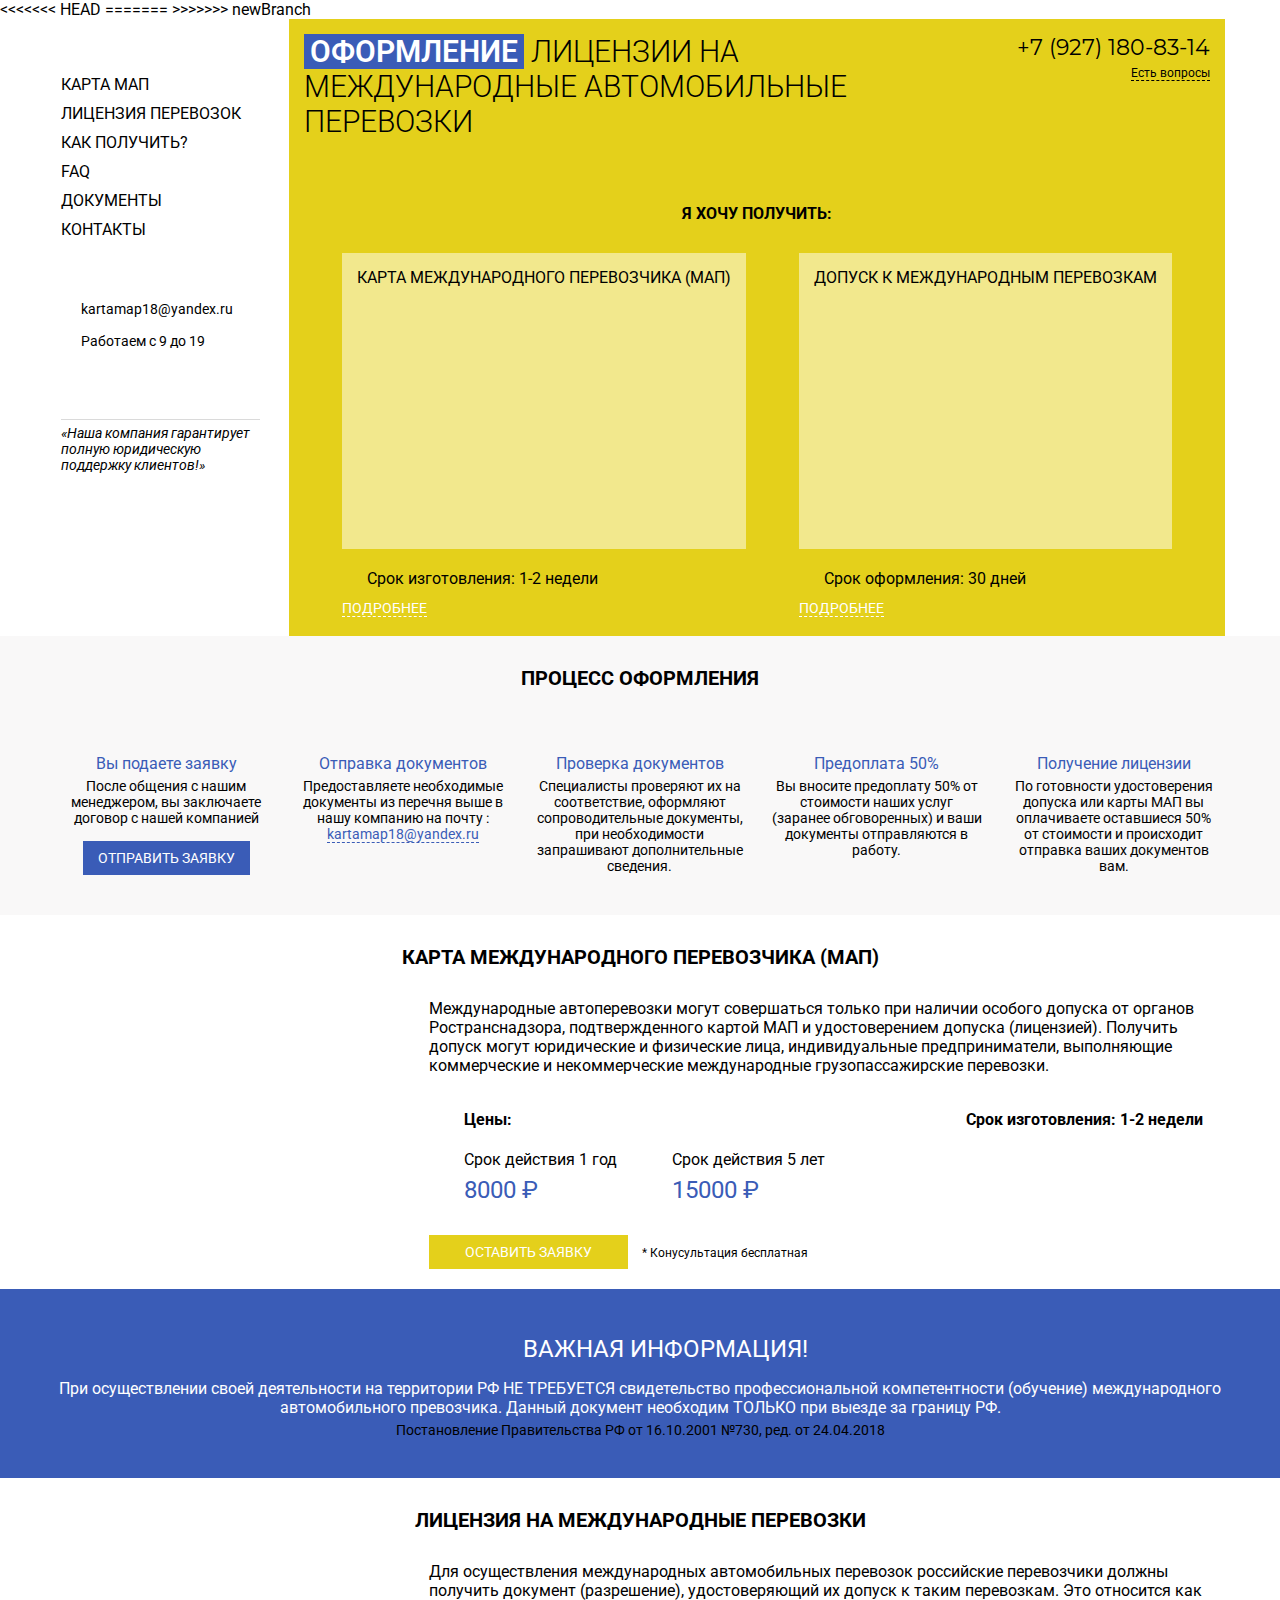
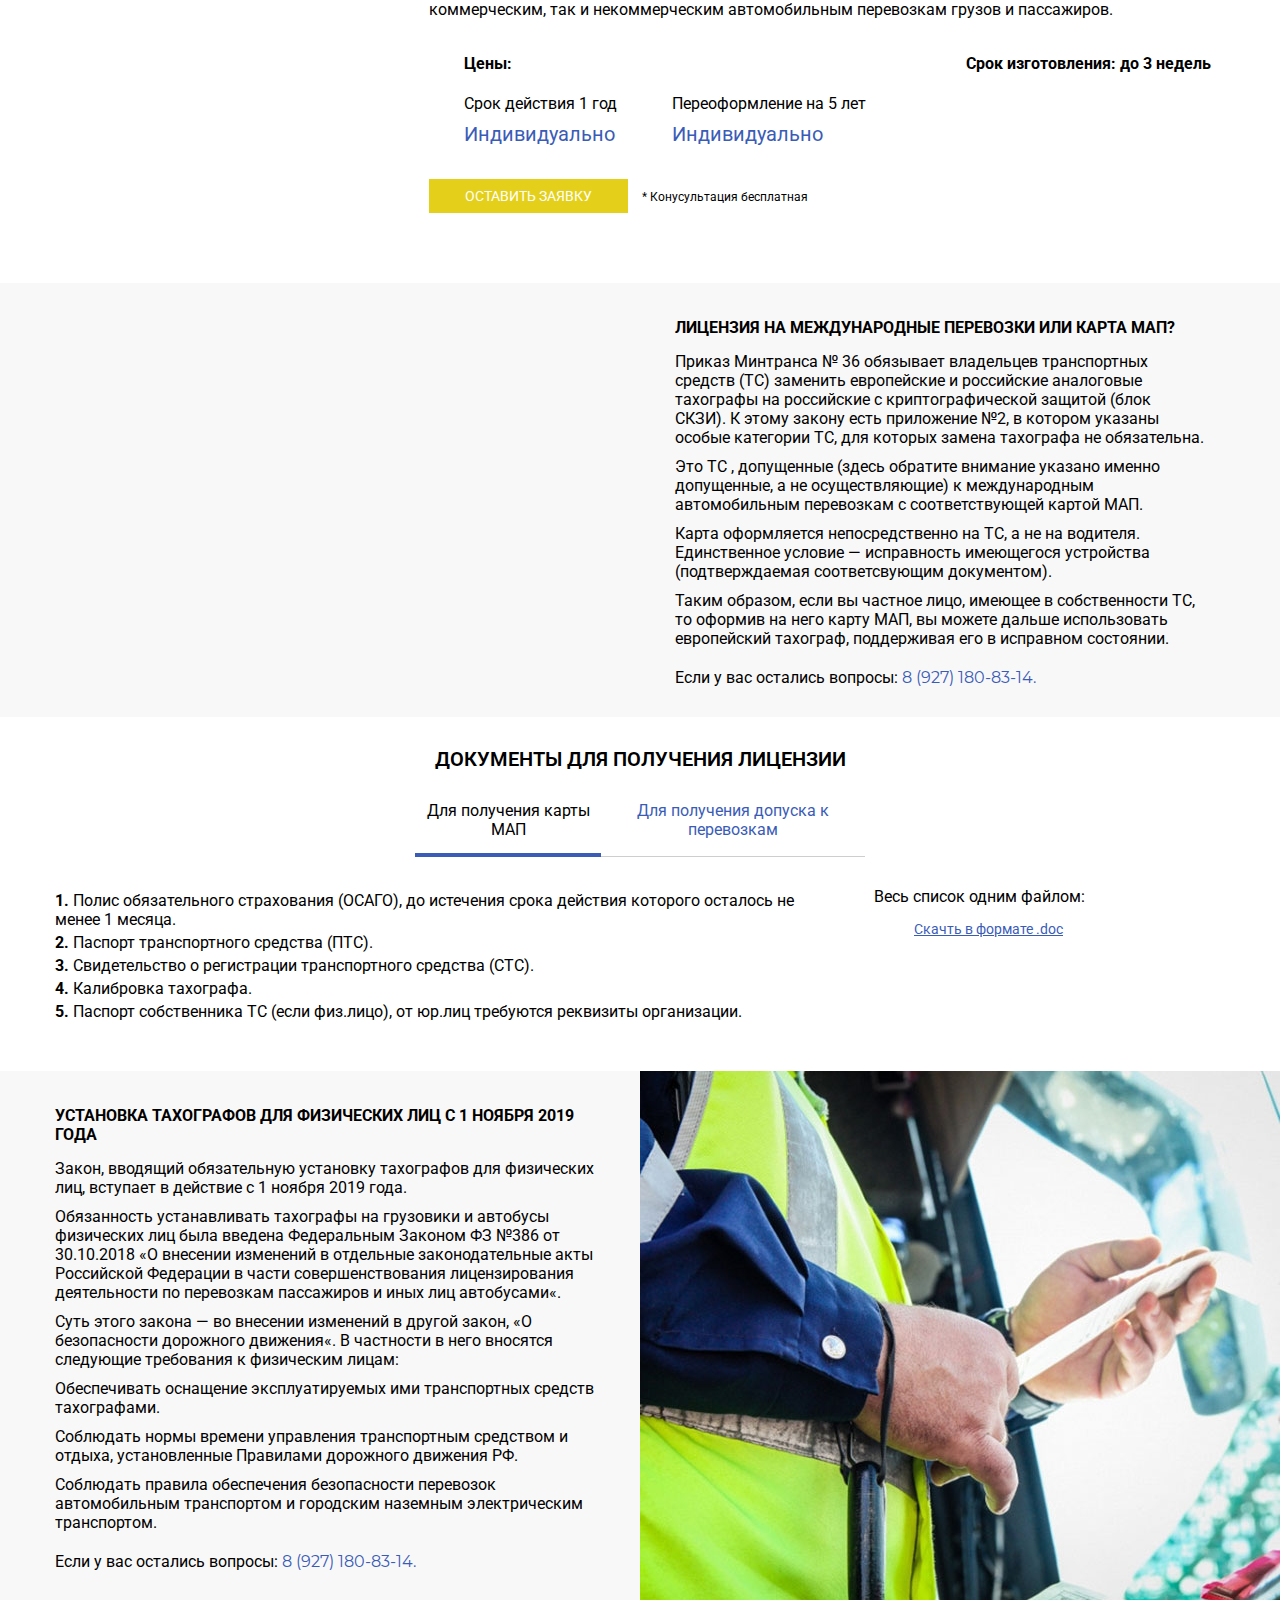
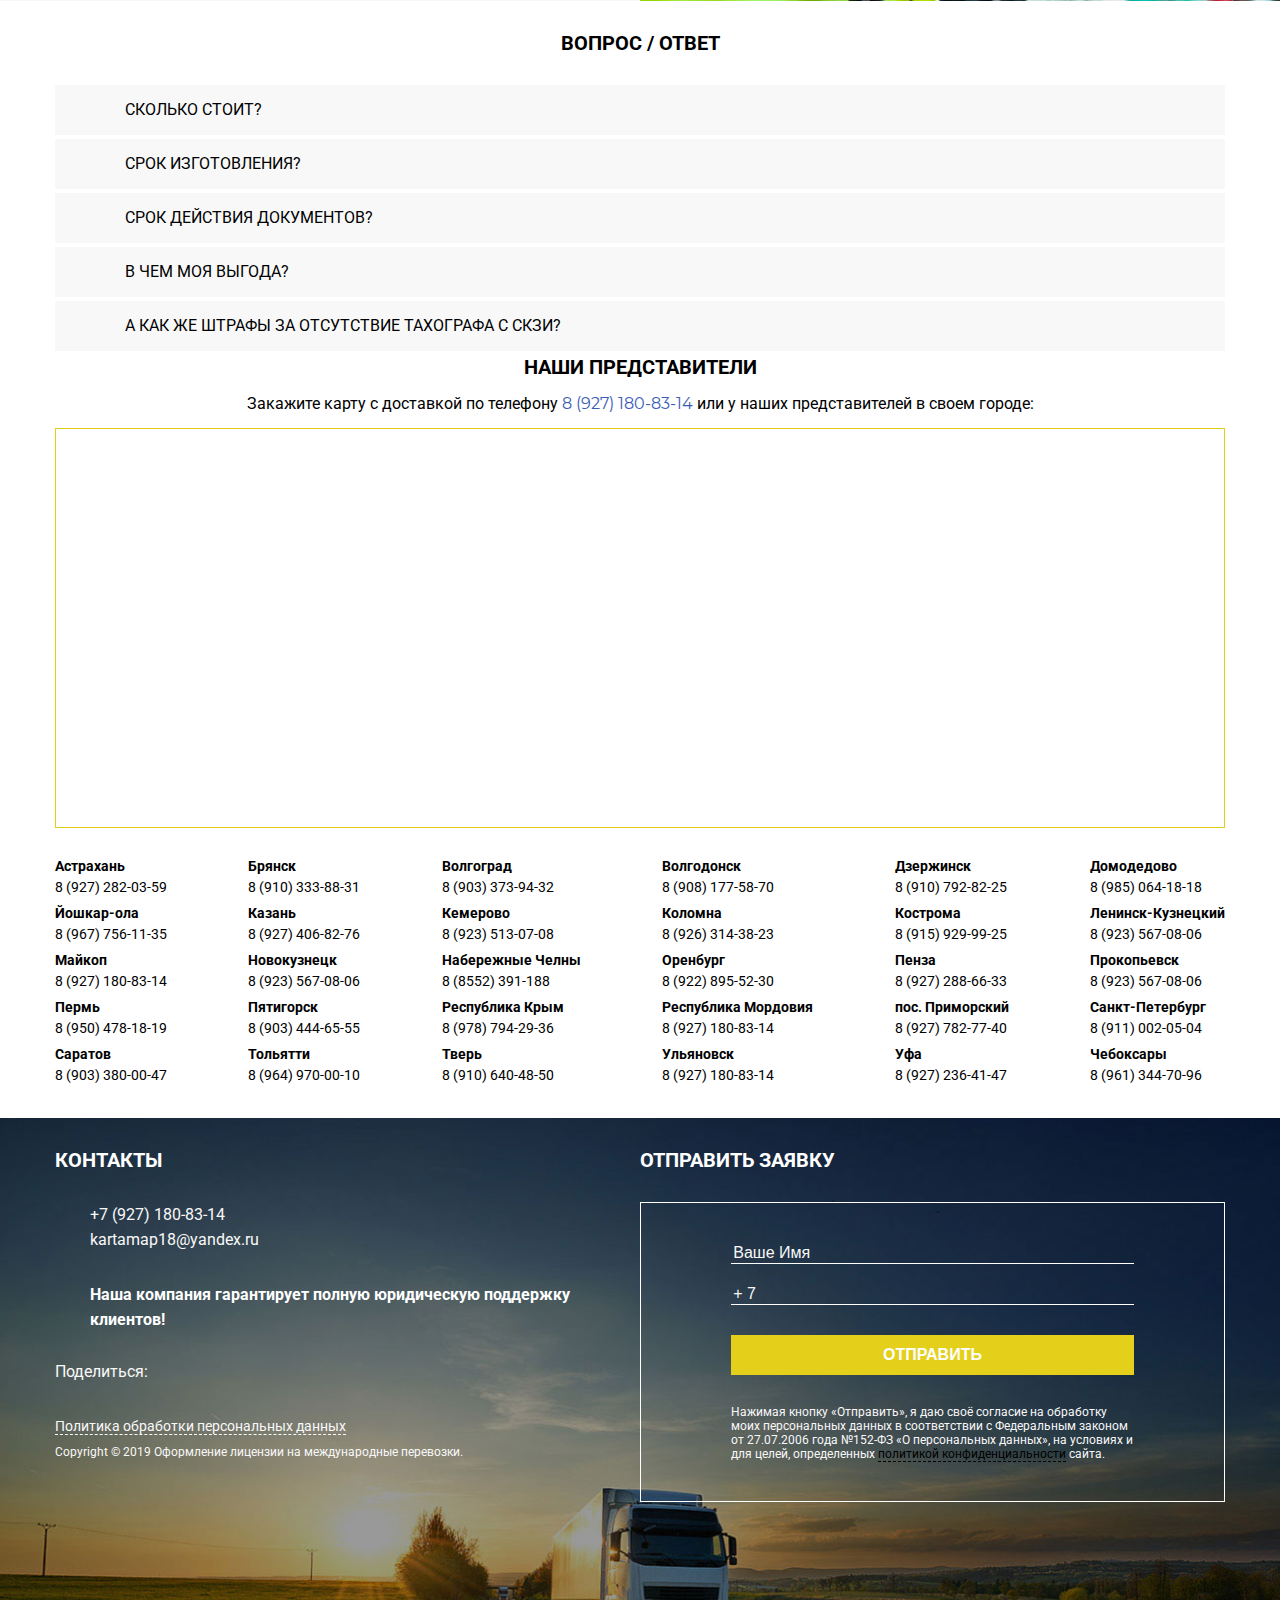
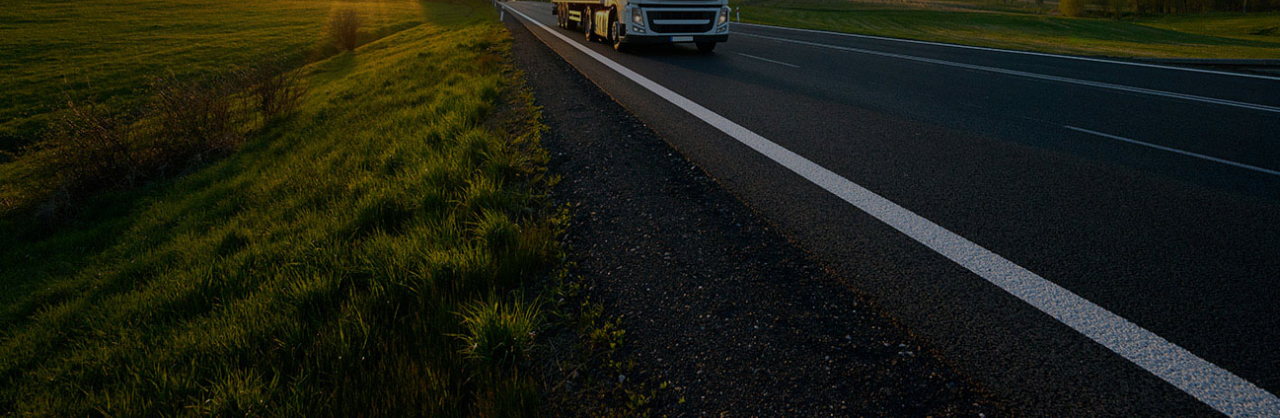
==== commit 206cbc0c: "merge erre" ====
--- a/index.html
+++ b/index.html
@@ -12,7 +12,11 @@
 	<link rel="shortcut icon" href="favicon.ico" type="image/x-icon">
 	<script src="https://api-maps.yandex.ru/2.1/?apikey=<4064427a-a165-4c7b-abfc-ebd58276f03f>&lang=ru_RU"
 		type="text/javascript"></script>
-	<title>testОформление лицензии на международные автомобильные перевозки - МАПКарта.рф</title>
+<<<<<<< HEAD
+	<title>Тестовая версия (FIX ветка) -  Оформление лицензии на международные автомобильные перевозки - МАПКарта.рф</title>
+=======
+	<title>Тестовая версия (новая ветка newBranch) -  Оформление лицензии на международные автомобильные перевозки - МАПКарта.рф</title>
+>>>>>>> newBranch
 	<meta name='description' content="Международные автоперевозки могут совершаться только при наличии особого допуска от органов Ространснадзора, подтвержденного картой МАП и удостоверением допуска (лицензией).">
 </head>
 
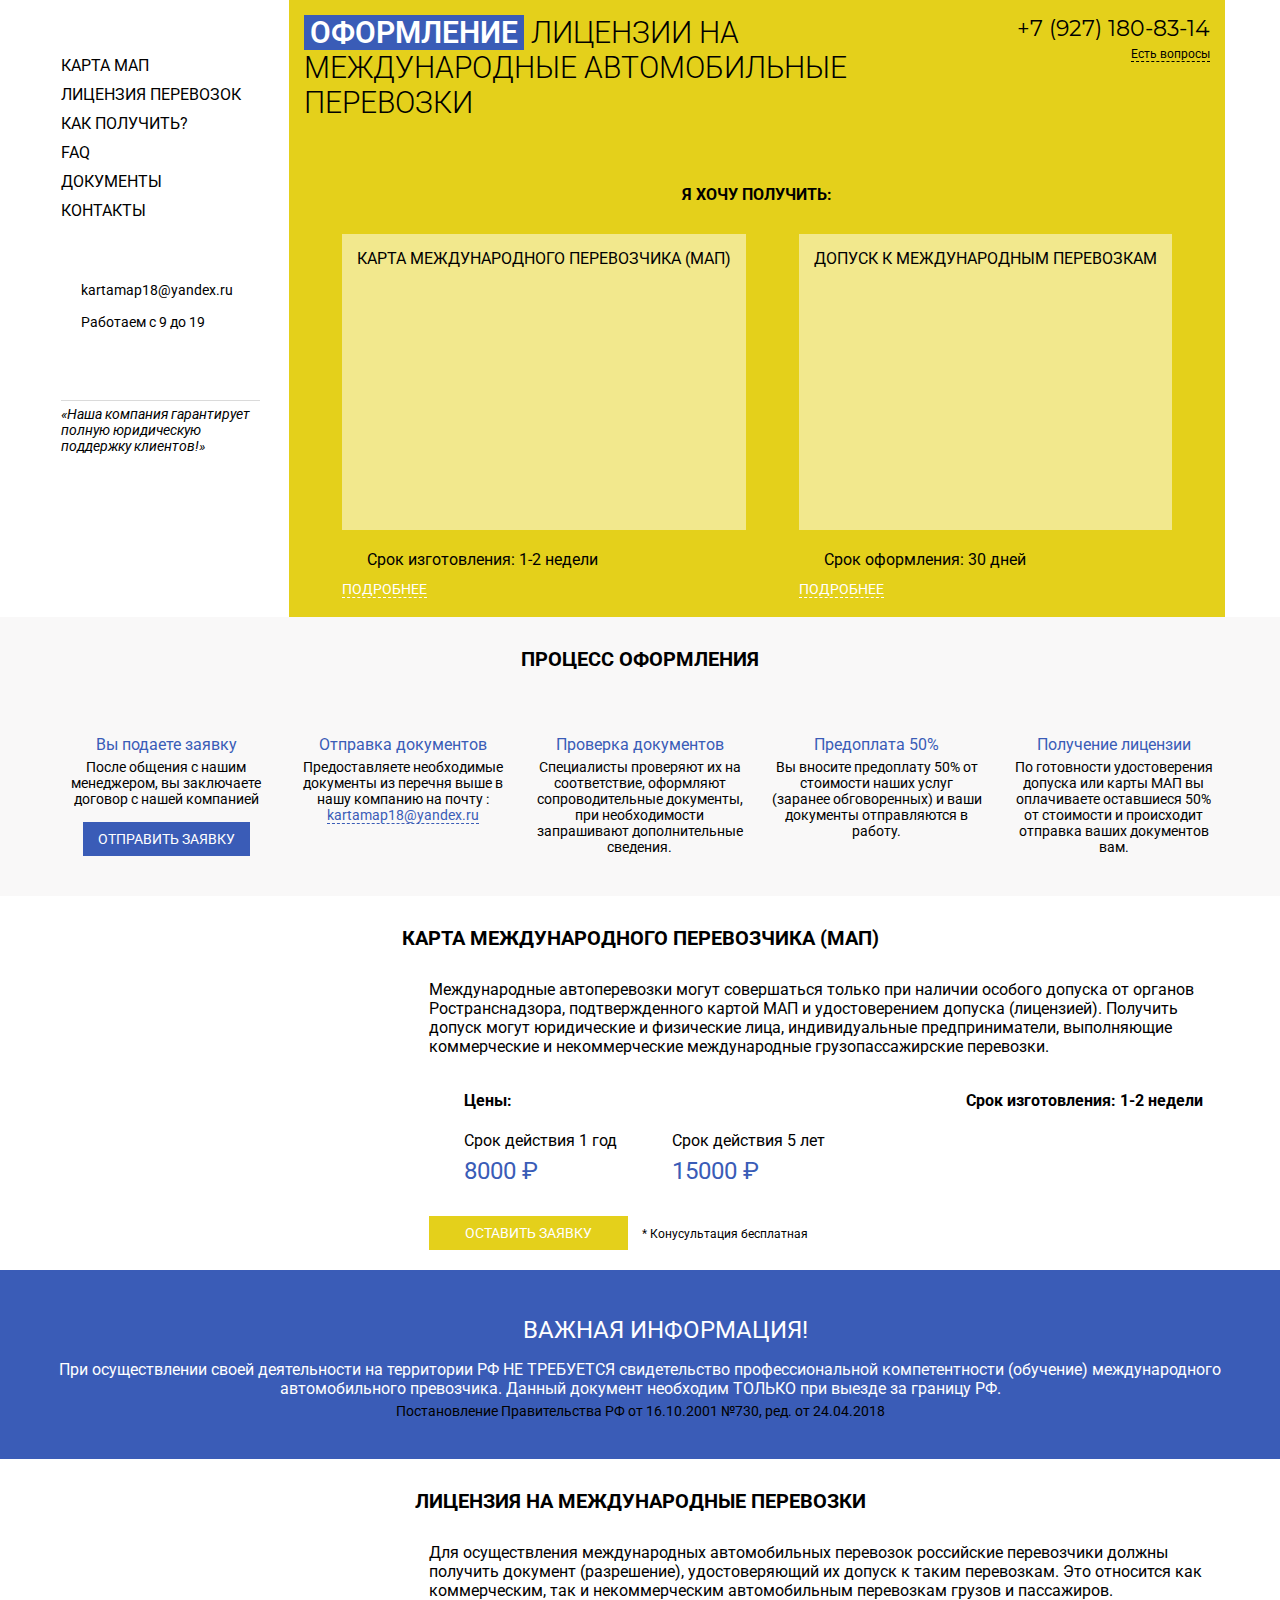
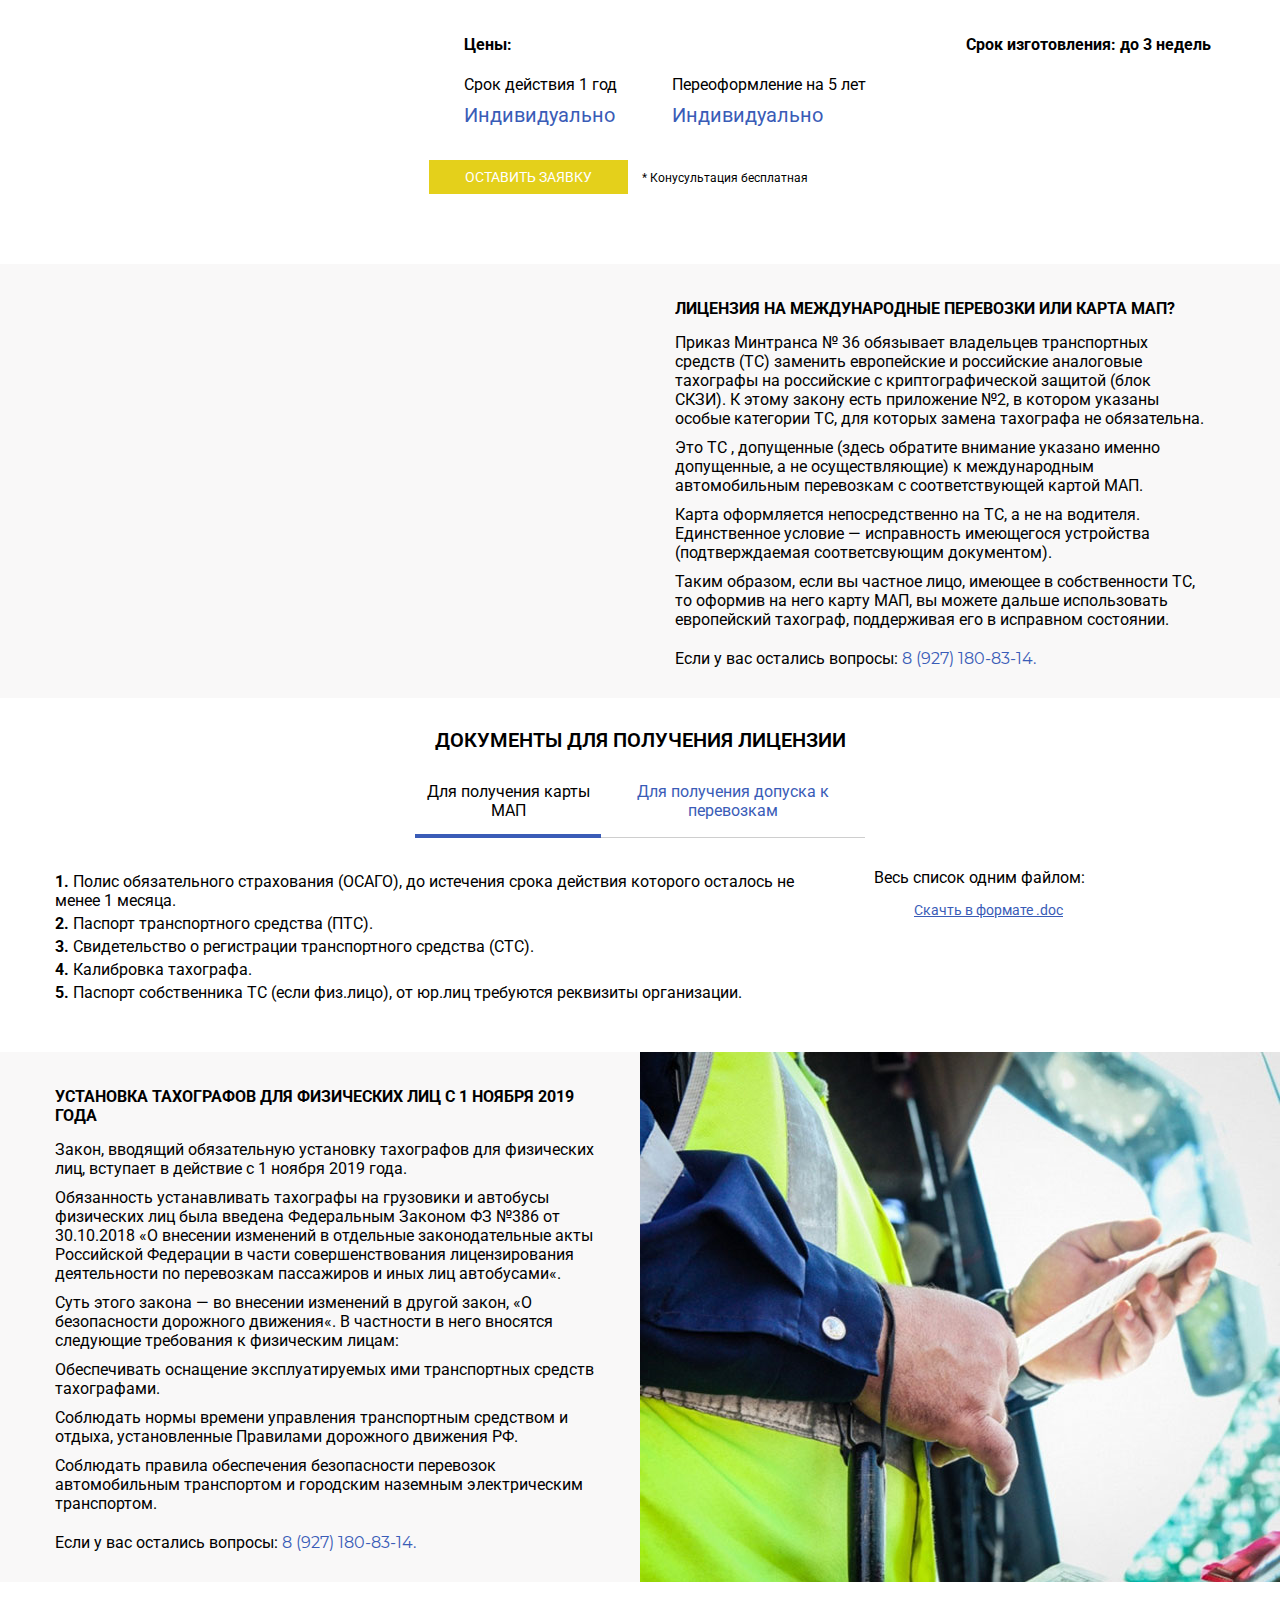
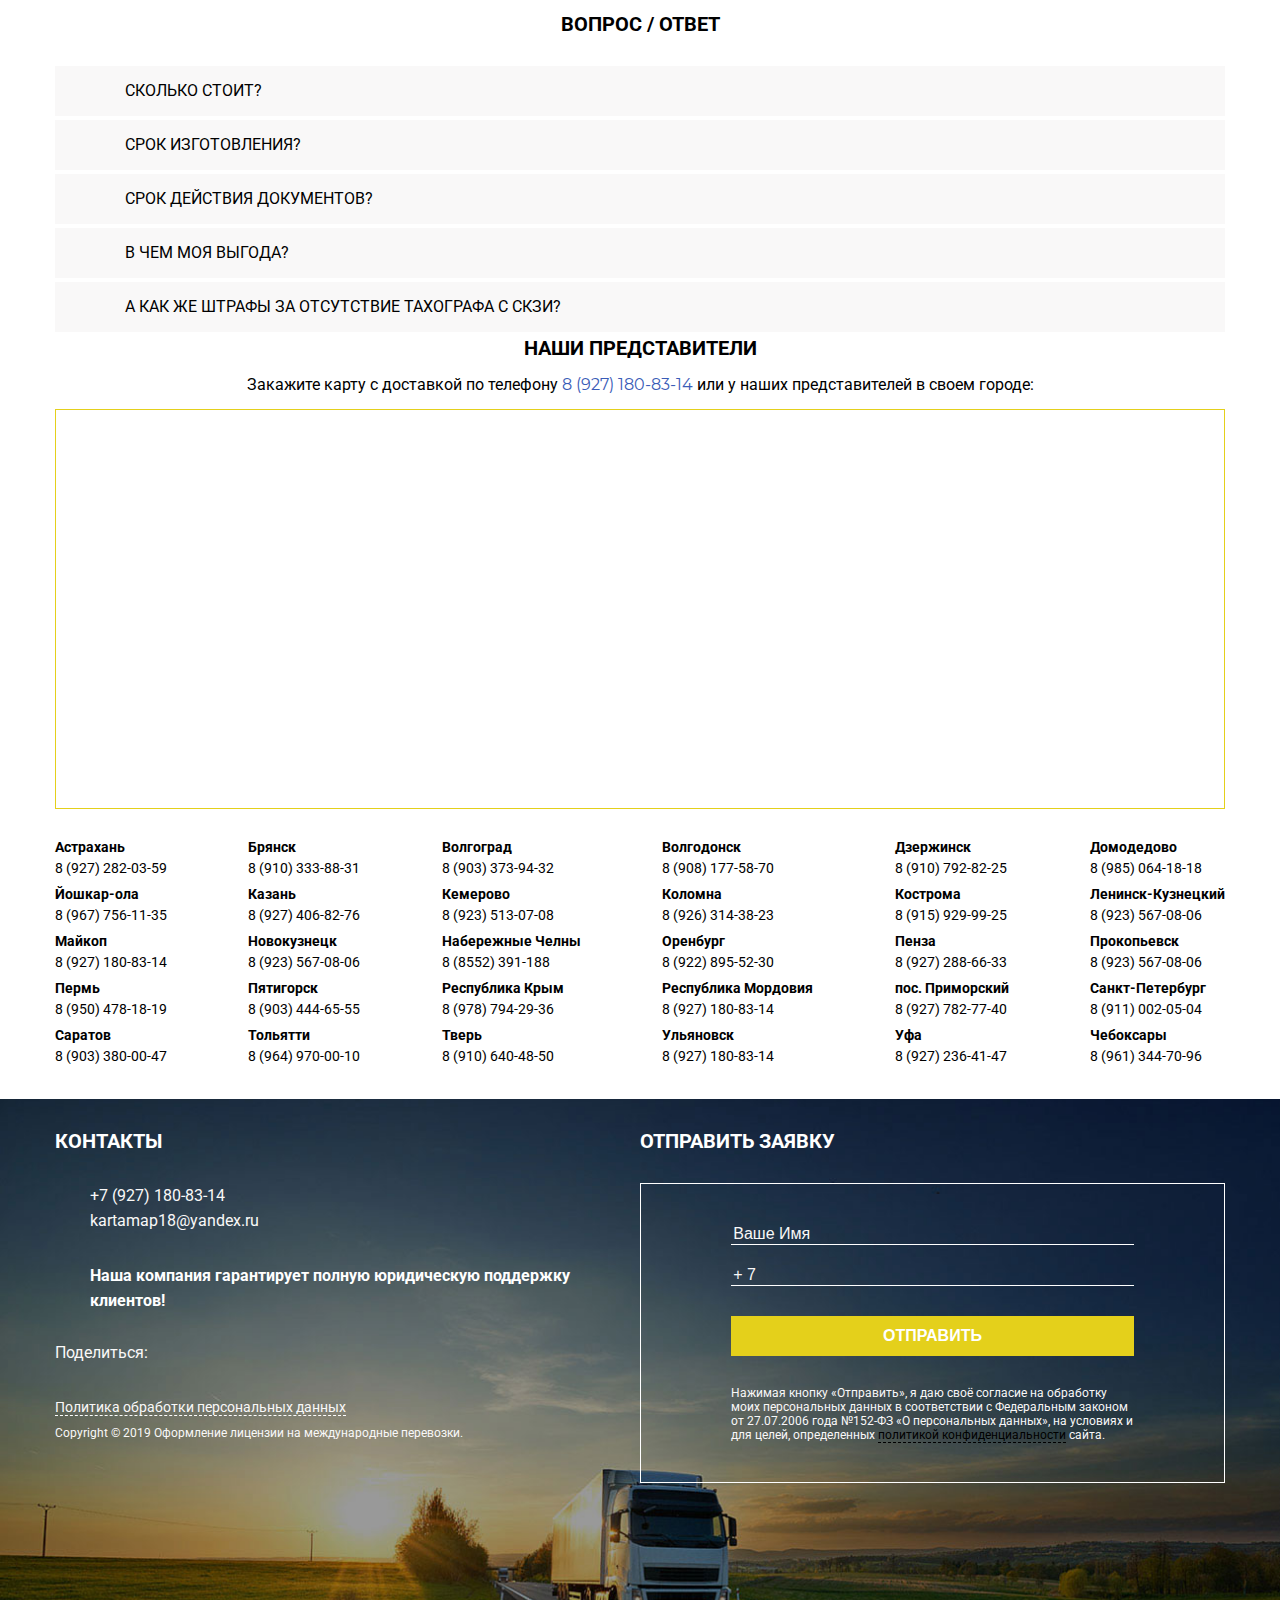
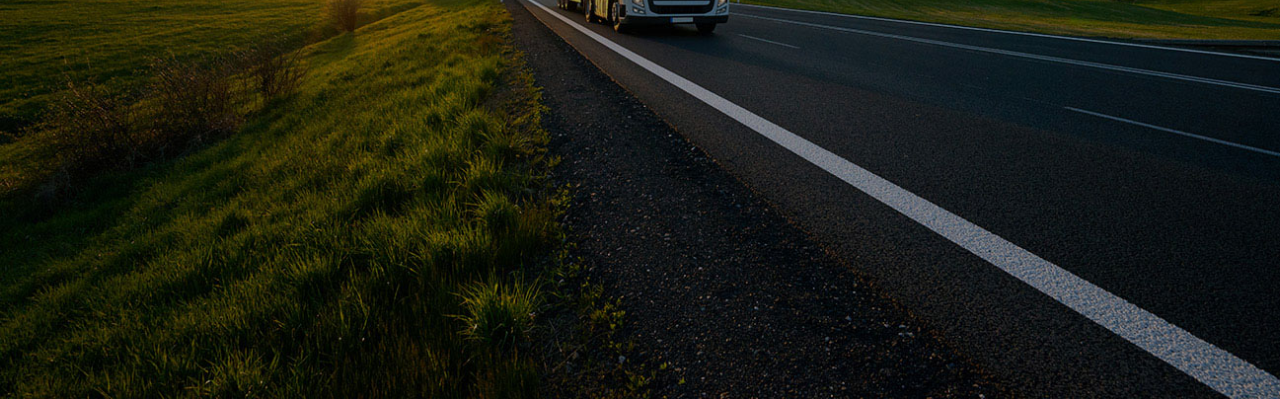
==== commit 9bab8070: "comeback fix index" ====
--- a/index.html
+++ b/index.html
@@ -12,11 +12,7 @@
 	<link rel="shortcut icon" href="favicon.ico" type="image/x-icon">
 	<script src="https://api-maps.yandex.ru/2.1/?apikey=<4064427a-a165-4c7b-abfc-ebd58276f03f>&lang=ru_RU"
 		type="text/javascript"></script>
-<<<<<<< HEAD
 	<title>Тестовая версия (FIX ветка) -  Оформление лицензии на международные автомобильные перевозки - МАПКарта.рф</title>
-=======
-	<title>Тестовая версия (новая ветка newBranch) -  Оформление лицензии на международные автомобильные перевозки - МАПКарта.рф</title>
->>>>>>> newBranch
 	<meta name='description' content="Международные автоперевозки могут совершаться только при наличии особого допуска от органов Ространснадзора, подтвержденного картой МАП и удостоверением допуска (лицензией).">
 </head>
 
